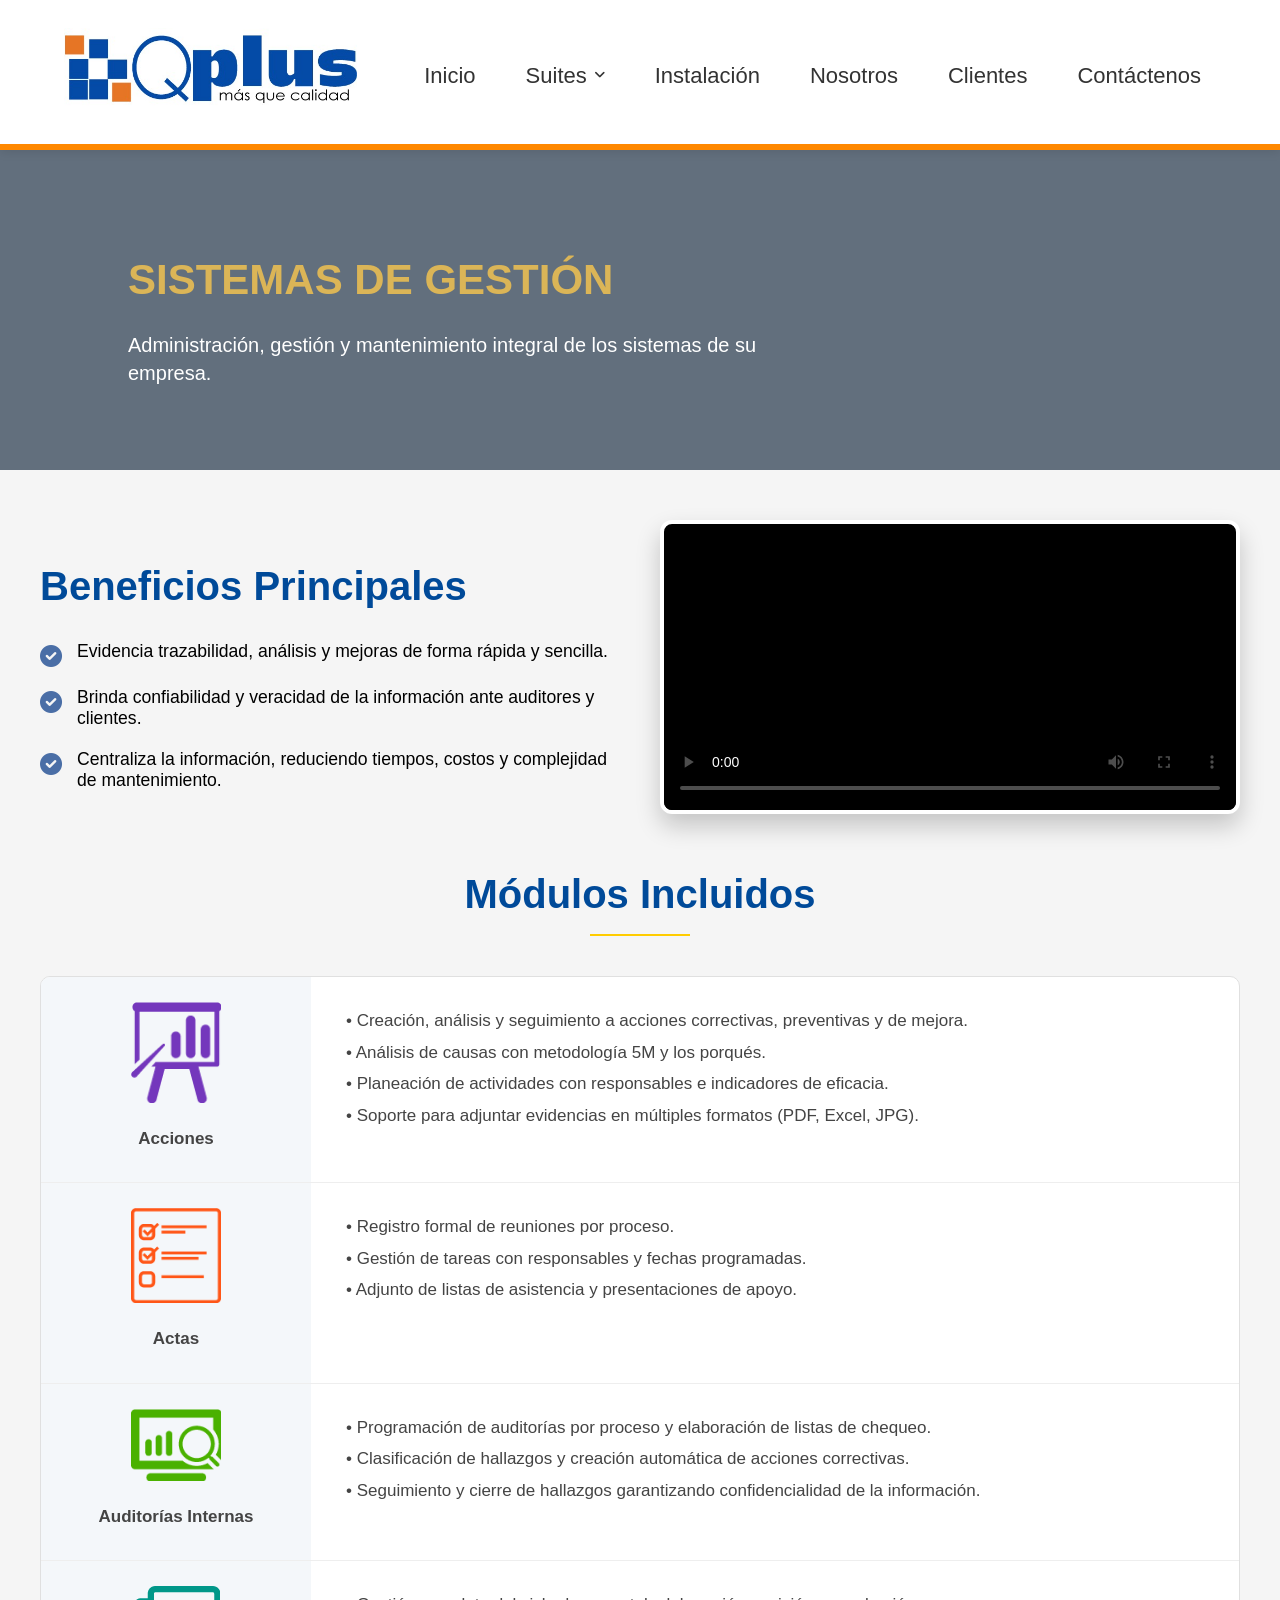
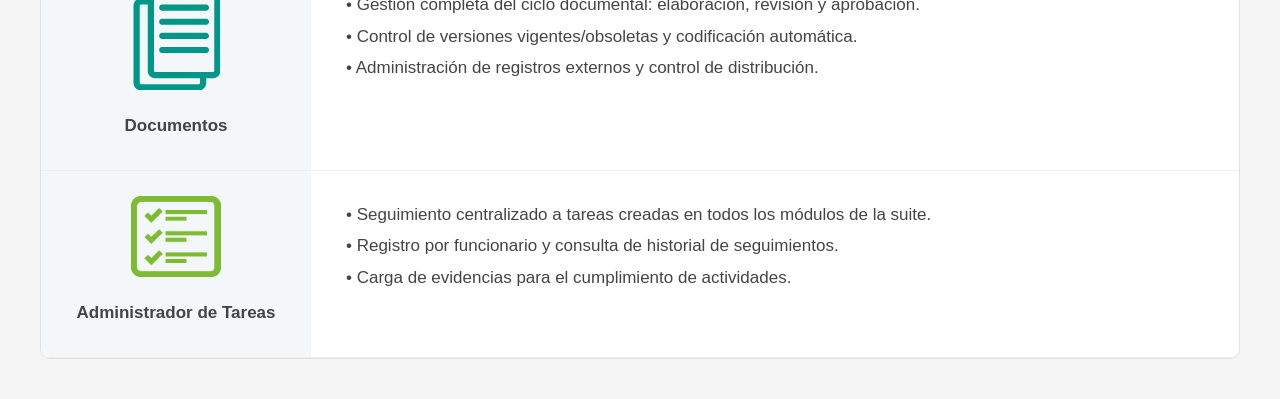
==== M_SistemasGestion.html @ 21ace706 "Cambios index se agregan nuevas partes en el index, con su respectiva funcionalidad" ====
<!doctype html>
<html lang="es">
  <head>
    <meta charset="UTF-8" />
    <meta name="viewport" content="width=device-width, initial-scale=1.0" />
    <title>Qplus - Sistemas de Gestión</title>
    <link rel="stylesheet" href="styles.css" />
    <link
      rel="stylesheet"
      href="https://cdnjs.cloudflare.com/ajax/libs/font-awesome/6.0.0-beta3/css/all.min.css"
    />
  </head>
  <body>
    <header class="navbar">
      <div class="logo">
        <a href="index.html">
          <img src="media/logo_Qplus2.jpg" alt="Logo QPlus" />
        </a>
      </div>

      <div class="menu-toggle" id="mobile-menu">
        <span class="bar"></span>
        <span class="bar"></span>
        <span class="bar"></span>
      </div>

      <nav class="navigation">
        <ul class="nav-list">
          <li><a href="index.html">Inicio</a></li>
          <li class="dropdown">
            <a href="#modulos" class="dropbtn">Suites</a>
            <ul class="dropdown-content">
              <li>
                <a href="M_SistemasGestion.html">Sistemas de Gestión</a>
              </li>
              <li>
                <a href="M_ValoracionDesempeño.html"
                  >Valoración del Desempeño</a
                >
              </li>
              <li>
                <a href="M_TalentoHumano.html">Talento Humano</a>
              </li>
            </ul>
          </li>
          <li><a href="#instalacion">Instalación</a></li>
          <li><a href="#nosotros">Nosotros</a></li>
          <li><a href="#nuestros-clientes">Clientes</a></li>
          <li><a href="#contacto">Contáctenos</a></li>
        </ul>
      </nav>

      <div class="franja-fina">
        <div class="f-color c1"></div>
        <!-- <div class="f-color c2"></div>
        <div class="f-color c3"></div>
        <div class="f-color c4"></div> -->
      </div>
    </header>

    <section class="hero-bg-modulo">
      <div class="hero-overlay">
        <div class="hero-text">
          <h1>Sistemas de Gestión</h1>
          <p>
            Administración, gestión y mantenimiento integral de los sistemas de
            su empresa.
          </p>
        </div>
      </div>
    </section>

    <main class="wrapper-principal">
      <div class="grid-layout-caracteristicas">
        <div class="text-content-caracteristicas">
          <h2>Beneficios Principales</h2>
          <div class="feature-item">
            <i class="fas fa-check-circle"></i>
            <p>
              Evidencia trazabilidad, análisis y mejoras de forma rápida y
              sencilla.
            </p>
          </div>
          <div class="feature-item">
            <i class="fas fa-check-circle"></i>
            <p>
              Brinda confiabilidad y veracidad de la información ante auditores
              y clientes.
            </p>
          </div>
          <div class="feature-item">
            <i class="fas fa-check-circle"></i>
            <p>
              Centraliza la información, reduciendo tiempos, costos y
              complejidad de mantenimiento.
            </p>
          </div>
        </div>
        <div class="video-container-suite">
          <video controls poster="media/poster_video_sg.jpg">
            <source
              src="media/Qplus - Sistemas de Gestión.mp4"
              type="video/mp4"
            />
            Tu navegador no soporta el formato de video.
          </video>
        </div>
      </div>

      <div class="seccion-contenido">
        <h2>Módulos Incluidos</h2>
        <div class="separator-line"></div>

        <div class="tabla-contenedor">
          <table>
            <tr class="row-with-border">
              <td class="image-label-container">
                <img src="media/sistemas_gestion/acciones.png" alt="Acciones" />
                <p class="image-label">Acciones</p>
              </td>
              <td>
                <p>
                  • Creación, análisis y seguimiento a acciones correctivas,
                  preventivas y de mejora.
                </p>
                <p>• Análisis de causas con metodología 5M y los porqués.</p>
                <p>
                  • Planeación de actividades con responsables e indicadores de
                  eficacia.
                </p>
                <p>
                  • Soporte para adjuntar evidencias en múltiples formatos (PDF,
                  Excel, JPG).
                </p>
              </td>
            </tr>
            <tr class="row-with-border">
              <td class="image-label-container">
                <img src="media/sistemas_gestion/actas.png" alt="Actas" />
                <p class="image-label">Actas</p>
              </td>
              <td>
                <p>• Registro formal de reuniones por proceso.</p>
                <p>
                  • Gestión de tareas con responsables y fechas programadas.
                </p>
                <p>
                  • Adjunto de listas de asistencia y presentaciones de apoyo.
                </p>
              </td>
            </tr>
            <tr class="row-with-border">
              <td class="image-label-container">
                <img
                  src="media/sistemas_gestion/auditorias_internas.png"
                  alt="Auditorías"
                />
                <p class="image-label">Auditorías Internas</p>
              </td>
              <td>
                <p>
                  • Programación de auditorías por proceso y elaboración de
                  listas de chequeo.
                </p>
                <p>
                  • Clasificación de hallazgos y creación automática de acciones
                  correctivas.
                </p>
                <p>
                  • Seguimiento y cierre de hallazgos garantizando
                  confidencialidad de la información.
                </p>
              </td>
            </tr>
            <tr class="row-with-border">
              <td class="image-label-container">
                <img
                  src="media/sistemas_gestion/documentos.png"
                  alt="Documentos"
                />
                <p class="image-label">Documentos</p>
              </td>
              <td>
                <p>
                  • Gestión completa del ciclo documental: elaboración, revisión
                  y aprobación.
                </p>
                <p>
                  • Control de versiones vigentes/obsoletas y codificación
                  automática.
                </p>
                <p>
                  • Administración de registros externos y control de
                  distribución.
                </p>
              </td>
            </tr>
            <tr class="row-with-border">
              <td class="image-label-container">
                <img src="media/sistemas_gestion/tareas.png" alt="Tareas" />
                <p class="image-label">Administrador de Tareas</p>
              </td>
              <td>
                <p>
                  • Seguimiento centralizado a tareas creadas en todos los
                  módulos de la suite.
                </p>
                <p>
                  • Registro por funcionario y consulta de historial de
                  seguimientos.
                </p>
                <p>
                  • Carga de evidencias para el cumplimiento de actividades.
                </p>
              </td>
            </tr>
          </table>
        </div>
      </div>
    </main>

    <footer class="footer"></footer>

    <script src="scripts.js"></script>
  </body>
</html>
---- styles.css ----
/* ==========================================================================
   ESTILOS GLOBALES QPLUS
   ========================================================================== */
body {
    font-family: 'Century Gothic', sans-serif;
    font-size: 22px;
    margin: 0;
    line-height: 1.5;
    padding-top: 150px; /* Debe ser igual a la altura del navbar */
    background-color: whitesmoke;
}

html {
    scroll-behavior: smooth;
    /* Ajusta este valor según la altura de tu navbar (150px aprox) */
    scroll-padding-top: 160px; 
}

.navbar {
    display: flex;
    justify-content: space-between;
    align-items: center;
    position: fixed; /* Cambiado de relative a fixed */
    top: 0;
    left: 0;
    width: 100%;
    height: 150px;
    background-color: #ffffff;
    padding: 0 5%;
    z-index: 10000; /* Asegura que esté por encima de todo */
    box-shadow: 0 2px 10px rgba(0,0,0,0.1); /* Sombra para que se note al bajar */
    box-sizing: border-box;
}

/* --- Logo --- */
.logo img {
  height: 80px; /* Controla el tamaño del logo */
  width: auto;
  display: block;
  margin-bottom: 15px; /* Espacio entre el logo y la franja de abajo */
}

/* --- Navegación --- */
.nav-list {
  display: flex;
  list-style: none;
  margin: 0;
  padding: 0;
  gap: 20px; /* Espacio entre botones */
}

.nav-list a {
  text-decoration: none;
  color: #333;
  font-weight: 500;
  padding: 10px 15px;
  transition: 0.3s;
  display: flex;
  align-items: center;
}

.nav-list a:hover {
  color: #007bff;
}

/* --- Dropdown (Productos) --- */
.dropdown {
  position: relative;
}

/* Insertar flecha de FontAwesome automáticamente */
.dropbtn::after {
  content: "\f107"; /* Código de flecha hacia abajo en FontAwesome */
  font-family: "Font Awesome 6 Free";
  font-weight: 900;
  margin-left: 8px;
  font-size: 0.8rem;
  transition: transform 0.3s;
}

.dropdown:hover .dropbtn::after {
  transform: rotate(180deg);
}

.dropdown-content {
  display: none;
  position: absolute;
  top: 100%;
  left: 0;
  background-color: #fff;
  min-width: 200px;
  box-shadow: 0 8px 16px rgba(0,0,0,0.1);
  z-index: 10000;
  border-radius: 4px;
}

.dropdown-content li {
  border-bottom: 1px solid #f0f0f0;
}

.dropdown-content li:last-child {
  border-bottom: none;
}

.dropdown:hover .dropdown-content {
  display: block;
}

/* --- Menú Móvil (Hamburguesa) --- */
.menu-toggle {
  display: none; /* Se oculta en PC */
  flex-direction: column;
  cursor: pointer;
}

.bar {
  width: 25px;
  height: 3px;
  background-color: #4A6EA6;
  margin: 4px 0;
  transition: 0.4s;
}

/* Responsivo para celulares */
@media (max-width: 768px) {
  .menu-toggle {
    display: flex;
  }

  .nav-list {
    display: none; /* Se oculta para el JS */
    position: absolute;
    top: 80px;
    left: 0;
    width: 100%;
    background-color: #fff;
    flex-direction: column;
    text-align: center;
    box-shadow: 0 5px 10px rgba(0,0,0,0.1);
  }

  .nav-list.active {
    display: flex;
  }
}
/* Estilos de la Franja Fina */
.franja-fina {
    display: flex !important; /* Fuerza el mostrado */
    position: absolute;
    bottom: 0;
    left: 0;
    width: 100%;
    height: 6px; /* La subí un poco a 6px para que sea más fácil de detectar ahora */
    z-index: 999; /* Esto la pone por encima de TODO */
    overflow: hidden;
}

.f-color {
    flex: 1;
    height: 100%;
}

/* Colores de la franja */
.c1 { background-color: #ff8800; } /* Naranja */

/* ============================================================
------------------ SECCION CARRUSEL ---------------------------
=============================================================== */
/* --- Contenedor Principal --- */
.main-fluid {
    width: 100%;
    padding: 20px 0; /* Espacio arriba y abajo para que no pegue con el navbar */
}

.carousel-container {
    position: relative;
    width: 100%; /* NO ocupa de lado a lado */
    max-width: 1400px; /* Límite para pantallas muy grandes */
    height: 400px; /* Altura más baja para que se vea más "estirado" */
    margin: 0 auto; /* Centrado perfecto */
    overflow: hidden;
    display: flex;
    align-items: center;
    justify-content: center;
    border-radius: 15px; /* Opcional: bordes redondeados para más elegancia */
}

.slide {
    display: none;
    width: 100%;
    height: 100%;
}

.slide img {
    width: 100%;
    height: 100%;
    /* Mantenemos contain para que NO se distorsione ni se corte */
    object-fit: contain; 
    object-position: center;
    display: block;
}

/* --- Navegación (Flechas fuera de la imagen o en los bordes) --- */
.prev, .next {
    cursor: pointer;
    position: absolute;
    top: 50%;
    transform: translateY(-50%);
    padding: 10px;
    color: rgba(0, 74, 153, 0.5);
    font-size: 35px;
    text-decoration: none;
    transition: 0.3s;
    z-index: 10;
}

.next { right: 10px; }
.prev { left: 10px; }

.prev:hover, .next:hover {
    color: #ffcc00; /* Toque amarillo Qplus al pasar el mouse */
}

/* --- Puntos de control (Dots) --- */
.dots-container {
    position: absolute;
    bottom: 15px;
    width: 100%;
    text-align: center;
    z-index: 15;
}

.dot {
    cursor: pointer;
    height: 8px;
    width: 8px;
    margin: 0 5px;
    background-color: rgba(0, 0, 0, 0.2);
    border-radius: 50%;
    display: inline-block;
}

.dot.active {
    background-color: #004a99;
    transform: scale(1.3);
}

/* --- ADAPTACIÓN PARA MÓVIL --- */
@media (max-width: 768px) {
    .carousel-container {
        width: 95%; /* En móvil aprovechamos más el ancho */
        height: 200px; /* Proporción para celulares */
    }
}

/* ============================================================
---------------- SECCION INICIO -------------------------------
=============================================================== */
.wrapper-inicio {
    max-width: 95vw;
    margin-left: auto;
    margin-right: auto;
    padding: 0 10px;
}

/* Ajustar la sección 'inicio' para que no se superponga al carrusel */
.container#inicio {
    padding-top: 20px; /* Añadir espacio superior en la sección de inicio */
}

/* Estilos para el inicio (video y texto a la derecha) */
#inicio {
    display: flex;
    align-items: center;
    justify-content: space-between;
    padding: 20px;
}

#inicio .video-container {
    flex: 1;
    max-width: 50%;
}

#inicio .text-container {
    flex: 1;
    max-width: 50%;
    padding-left: 20px;
}

/* Viñetas de la lista de inicio */

.lista-limpia {
  list-style: none; /* Quitamos el punto original */
  padding-left: 0;
}

.lista-limpia li {
  position: relative;
  padding-left: 30px; /* Espacio para el icono */
  margin-bottom: 15px;
  line-height: 1.5;
  color: #444;
}

/* Creamos el check personalizado lista de inicio */
.lista-limpia li::before {
  content: '✓'; /* Puedes usar un check o una flecha '→' */
  position: absolute;
  left: 0;
  top: 0;
  color: #e67626; /* Color de los check */
  font-weight: bold;
  font-size: 1.2em;
}

/* ============================================================
------------------ SECCION SUITES -----------------------------
=============================================================== */
/* --- CONTENEDOR DE CONTENIDO SUITES --- */
.wrapper-principal {
    max-width: 1200px;
    margin: 40px auto;
    padding: 0 20px;
}

h2 {
    text-align: center;
    font-size: 40px;
    color: #004a99;
    margin-bottom: 10px;
}

.separator-line {
    border: 0;
    height: 2px;
    background: #ffcc00;
    width: 100px;
    margin: 0 auto 40px auto;
}

/* --- TARJETAS DE SUITES (CARDS) --- */
.card-container {
    display: grid;
    grid-template-columns: repeat(auto-fit, minmax(300px, 1fr));
    gap: 30px;
}

.card {
    background: #4A6EA6;
    padding: 40px;
    border-radius: 15px;
    text-align: center;
    border: 3px solid #ff8800;
    transition: all 0.3s ease;
    cursor: pointer;
}

.card:hover {
    transform: translateY(-10px);
    border-color: #ffcc00;
    box-shadow: 0 10px 20px rgba(0,0,0,0.1);
}

.card img {
    font-size: 50px;
    color: white;
    margin-bottom: 20px;
    filter: brightness(0) invert(1);
}

.card h3 {
    margin-bottom: 15px;
    color: white;
}

.card p {
    color: white;
    font-size: 1.3rem;
}

/* --- ADAPTACIÓN PARA MÓVIL (TABLETS Y CELULARES) --- */

@media (max-width: 992px) {
    .card-container {
        /* En tablets pasamos a 2 columnas si hay espacio, o se ajusta solo */
        grid-template-columns: repeat(2, 1fr);
        gap: 20px;
    }
    
    h2 {
        font-size: 32px;
    }
}

@media (max-width: 768px) {
    .wrapper-principal {
        margin: 20px auto;
        padding: 0 15px;
    }

    h2 {
        font-size: 28px;
    }

    .card-container {
        /* En celulares una sola tarjeta por fila */
        grid-template-columns: 1fr;
    }

    .card {
        padding: 25px; /* Reducimos el padding para ganar espacio */
    }

    .card p {
        font-size: 1.1rem; /* Texto un poco más pequeño para legibilidad */
    }

    .card img {
        height: 60px; /* Ajustamos el tamaño del icono/imagen */
        margin-bottom: 15px;
    }
}

@media (max-width: 480px) {
    .card h3 {
        font-size: 1.5rem;
    }
    
    .card p {
        font-size: 1rem;
    }
}
/* ============================================================
------------------ SECCION POR QUÉ QPLUS? ---------------------
=============================================================== */
/* --- Sección Características --- */
.bg-light {
    padding: 60px 0;
}

.grid-layout-caracteristicas {
    display: grid;
    grid-template-columns: 1fr 1fr; /* Divide la pantalla en dos */
    gap: 50px;
    align-items: center; /* Centra verticalmente el texto con la imagen */
    margin-top: 30px;
}

/* Estilo de cada ítem de característica */
.feature-item {
    display: flex;
    align-items: flex-start;
    margin-bottom: 25px;
}

.feature-item i {
    color: #4A6EA6; /* Azul Corporativo */
    font-size: 24px;
    margin-right: 15px;
    margin-top: 5px;
}

.feature-item p {
    font-size: 1.1rem;
    color: black;
    line-height: 1.2;
    margin: 0;
}

/* Contenedor de Imagen */
.img-content-caracteristicas {
    text-align: center;
}

.img-fluida {
    max-width: 100%;
    height: auto;
    border-radius: 15px;
    /* Sombra suave para que resalte del fondo blanco */
    box-shadow: 0 10px 30px rgba(0, 0, 0, 0.08);
}

/* Responsivo para móviles */
@media (max-width: 992px) {
    .grid-layout-caracteristicas {
        grid-template-columns: 1fr; /* Una sola columna en celulares */
        text-align: center;
    }
    
    .feature-item {
        justify-content: center;
    }
    
    .img-content-caracteristicas {
        order: -1; /* La imagen aparece arriba en móviles */
        margin-bottom: 30px;
    }
}

/* ============================================================
------------------ SECCION INSTALL ---------------------
=============================================================== */
/* --- Contenedor de Instalación --- */
.grid-layout-instalacion {
    display: grid;
    grid-template-columns: 1fr 1fr;
    gap: 40px;
    margin-top: 30px;
}

.card-instalacion {
    position: relative;
    height: 350px; /* Altura fija para el efecto */
    background: #ffffff;
    border: 3px solid #ff8800;
    border-radius: 20px;
    overflow: hidden; /* Corta el texto que está "afuera" */
    cursor: pointer;
    transition: all 0.4s ease;
}

/* --- Capa Superior (Logo y Título) --- */
.card-front-ins {
    display: flex;
    flex-direction: column;
    align-items: center;
    justify-content: center;
    height: 100%;
    transition: all 0.4s ease;
    padding: 20px;
}

.card-front-ins img {
    height: 150px;
    margin-bottom: 15px;
    transition: transform 0.4s ease;
    
}

.card-front-ins h3 {
    color: #004a99;
    font-size: 1.8rem;
    font-weight: 800;
}

/* --- Capa Inferior (Texto Oculto) --- */
.card-back-ins {
    position: absolute;
    bottom: 0;
    left: 0;
    width: 100%;
    background-color: #004a99;
    color: white;
    
    /* AJUSTE: Aumentamos el padding lateral a 40px o 50px */
    padding: 30px 45px; 
    
    transform: translateY(100%);
    transition: transform 0.5s ease;
    height: 100%;
    display: flex;
    flex-direction: column;
    justify-content: center;
    box-sizing: border-box; /* Asegura que el padding no agrande la tarjeta */
}

.card-back-ins p {
    color: white;
    font-size: 1.1rem;
    line-height: 1.6; /* Un poco más de espacio entre líneas ayuda a la lectura */
    margin-bottom: 15px;
    text-align: left; /* Alineado a la izquierda se lee más natural que justificado en espacios pequeños */
}

/* --- EFECTO HOVER (Expansión) --- */
.card-instalacion:hover .card-back-ins {
    transform: translateY(0); /* Sube el texto */
}

.card-instalacion:hover .card-front-ins {
    opacity: 0;
    transform: scale(0.8); /* El logo se desvanece sutilmente */
}

.card-instalacion:hover {
    border-color: #ffcc00; /* Cambio de borde a amarillo */
    box-shadow: 0 15px 30px rgba(0, 74, 153, 0.2);
}

/* Estilo para la info destacada dentro de la card azul */
.card-back-ins .info-destacada {
    background: rgba(255, 255, 255, 0.1);
    border-left: 3px solid #ffcc00;
    padding: 10px;
    margin: 10px 0;
}

/* Responsivo */
@media (max-width: 850px) {
    .grid-layout-instalacion {
        grid-template-columns: 1fr; /* Una columna en móviles */
    }
}

/* ============================================================
---------------------- SECCION NOSOTROS -----------------------
=============================================================== */
/* --- Sección Nosotros --- */
.bg-white {
    padding: 60px 0;
}

.grid-layout-nosotros {
    display: grid;
    grid-template-columns: 1fr 1fr; /* Dos columnas iguales */
    gap: 50px;
    align-items: center; /* Centra verticalmente el contenido */
    margin-top: 20px;
}

/* Imagen de la izquierda */
.img-content-nosotros {
    text-align: center;
}

.img-content-nosotros img {
    max-width: 100%;
    height: auto;
    border-radius: 20px;
    /* Mismo estilo de sombra que Características */
    box-shadow: 0 12px 30px rgba(0, 0, 0, 0.1);
}

/* Contenido de texto y logo D&M */
.logo-nosotros {
    margin-bottom: 25px;
    text-align: center;
}

.logo-dym {
    height: 80px; /* Tamaño controlado para el logo de la empresa */
    width: auto;
    display: inline-block;
}

.cuerpo-texto-nosotros p {
    font-size: 1.1rem;
    line-height: 1.6;
    color: #444;
    margin-bottom: 20px;
    text-align: justify;
}

/* --- ADAPTACIÓN PARA MÓVIL --- */
@media (max-width: 992px) {
    .grid-layout-nosotros {
        grid-template-columns: 1fr; /* Una columna en tablets y móviles */
        text-align: center;
    }

    .logo-nosotros {
        text-align: center;
    }

    .img-content-nosotros {
        order: -1; /* Imagen arriba en móviles */
        margin-bottom: 30px;
    }

    .cuerpo-texto-nosotros p {
        text-align: left; /* Mejor lectura en celular */
        font-size: 1rem;
    }
}

/* ============================================================
-------------- SECCION CLIENTES Y CASOS DE EXITO --------------
=============================================================== */
/* --- Carrusel Clientes --- */
.carousel-marquee {
    overflow: hidden;
    padding: 50px 0;
    white-space: nowrap;
    width: 100%;
    position: relative;
    border-top: 1px solid #f0f0f0;
    border-bottom: 1px solid #f0f0f0;
}

.marquee-content {
    display: inline-block;
    white-space: nowrap;
    animation: marquee 25s linear infinite; /* 25s es una velocidad cómoda */
}

.logo-item {
    display: inline-block;
    /* CLAVE: Dimensiones fijas para el contenedor del logo */
    width: 180px; 
    height: 100px;
    margin: 0 40px;
    vertical-align: middle;
}

.logo-item img {
    width: 100%;
    height: 100%;
    /* CLAVE: 'contain' evita que se estiren y los centra en el marco */
    object-fit: contain; 
    transition: all 0.4s ease;
}

.logo-item:hover img {
    filter: grayscale(0%);
    opacity: 1;
    transform: scale(1.1); /* Efecto de acercamiento suave */
}

/* Animación fluida */
@keyframes marquee {
    from { transform: translateX(0); }
    to { transform: translateX(-50%); } /* Se desplaza la mitad exacta */
}

/* --- Casos de Éxito --- */
.espacio-arriba { margin-top: 80px; }

.grid-casos-exito {
    display: grid;
    grid-template-columns: repeat(3, 1fr);
    gap: 30px;
    margin-top: 40px;
}

.card-exito {
    background: #fff;
    border-radius: 20px;
    overflow: hidden;
    box-shadow: 0 10px 30px rgba(0,74,153,0.1);
    border: 1px solid #eee;
    display: flex;
    flex-direction: column;
}

.header-blanco {
    padding: 30px;
    text-align: center;
    background: #fff;
}

.header-blanco img {
    height: 60px;
    margin-bottom: 20px;
}

.header-blanco h3 {
    font-size: 1.2rem;
    color: #004a99;
    margin: 0;
}

.cargo {
    color: #ff8800; /* Naranja para resaltar el cargo */
    font-size: 0.9rem;
    font-weight: bold;
    margin: 5px 0;
}

.ubicacion {
    font-size: 0.85rem;
    color: #777;
}

.cuerpo-azul {
    background: #004a99; /* Azul corporativo */
    color: #fff;
    padding: 30px;
    flex-grow: 1;
    position: relative;
}

.cuerpo-azul::before {
    content: '"';
    position: absolute;
    top: 10px;
    left: 20px;
    font-size: 4rem;
    color: rgba(255,255,255,0.1);
    font-family: serif;
}

.cuerpo-azul p {
    font-size: 1rem;
    line-height: 1.6;
    margin: 0;
    font-style: italic;
}

/* Adaptación Móvil */
@media (max-width: 992px) {
    .grid-casos-exito { grid-template-columns: 1fr; }
}

/* ============================================================
-------------- SECCION CLIENTES Y CASOS DE EXITO --------------
=============================================================== */
/* --- Sección Contacto Estilo Qplus --- */
.bg-light {
    padding: 80px 0;
}

.subtitle {
    margin-bottom: 40px;
    color: #666;
}

.grid-layout-contacto {
    display: grid;
    grid-template-columns: 1.1fr 0.9fr; /* Formulario ligeramente más ancho */
    gap: 60px;
    align-items: start;
}

/* Formulario */
.form-container {
    padding: 40px;
    border-radius: 15px;
    box-shadow: 0 10px 30px rgba(0, 74, 153, 0.05);
}

.form-container h3, .info-contacto h3 {
    color: #4A6EA6;
    margin-bottom: 25px;
    font-size: 24px;
}

.input-group {
    margin-bottom: 20px;
}

.input-group label {
    display: block;
    margin-bottom: 8px;
    color: #4A6EA6;
    font-weight: bold;
    font-size: 16px;
}

.input-group input, 
.input-group textarea {
    width: 100%;
    padding: 12px 15px;
    border: 2px solid #eee;
    border-radius: 8px;
    font-family: 'Century Gothic', sans-serif;
    font-size: 16px;
    transition: 0.3s ease;
}

.input-group input:focus, 
.input-group textarea:focus {
    border-color: #004a99;
    outline: none;
}

.btn-enviar {
    background-color: rgb(78, 233, 78); /* Verde claro */
    color: #4A6EA6;
    border: none;
    padding: 15px 35px;
    border-radius: 8px;
    font-weight: bold;
    font-size: 18px;
    cursor: pointer;
    width: 100%;
    transition: 0.3s;
}

.btn-enviar:hover {
    background-color: #004a99;
    color: #fff;
}

/* Información Lateral */
.descripcion-contacto {
    line-height: 1.6;
    margin-bottom: 30px;
}

.datos-lista {
    margin-bottom: 40px;
}

.dato-item {
    display: flex;
    align-items: center;
    margin-bottom: 15px;
}

.dato-item i {
    font-size: 20px;
    margin-right: 15px;
    color: #ff8800; /* Naranja para los iconos */
    width: 25px;
    text-align: center;
}

.dato-item a, .dato-item span {
    text-decoration: none;
    color: #333;
    font-weight: bold;
}

.image-container-contacto img {
    width: 80%;
    border-radius: 15px;
    display: block;
    margin: 0 auto;
    filter: drop-shadow(0 10px 15px rgba(0,0,0,0.1));
}

/* --- ADAPTACIÓN MÓVIL --- */
@media (max-width: 992px) {
    .grid-layout-contacto {
        grid-template-columns: 1fr;
        gap: 40px;
    }
    
    .info-contacto {
        order: -1; /* Info arriba en móviles */
        text-align: center;
    }

    .dato-item {
        justify-content: center;
    }
}

/* ============================================================
------------------ SECCION FOOTER COMPLETO --------------------
=============================================================== */
/* --- FOOTER --- */
.pie-pagina {
    width: 100%;
    background-color: #346ba6;
}

.grupo-1 {
    width: 100%;
    max-width: 2000px;
    margin: auto;
    display: grid;
    grid-template-columns: repeat(3, 1fr);
    grid-gap: 100px;
    padding: 45px, 0px;
    text-align: center;
}

.box figure {
    width: 100%;
    height: 100%;
    display: flex;
    justify-content: center;
    align-items: center;
}

figure img {
    width: 250px;
}

.box h3 {
    text-align: center;
    color: white;
    margin-bottom: 25px;
    font-size: 20px;
}

.box p {
    color: white;
    margin-bottom: 10px;
    font-size: 18px;
}
.box p a {
    color: white;
}
.box p a:hover {
    color: #e67626;
}

.red-social a {
    display: inline-block;
    text-decoration: none;
    width: 45px;
    height: 45px;
    line-height: 45px;
    color: white;
    margin-right: 10px;
    background-color: #003366;
    text-align: center;
    justify-content: center;
    transition: all 300ms ease;
    border-radius: 10px;
}

.red-social a:hover {
    color: #e67626;
}

.grupo-2 {
    background-color: #e67626;
    padding: 15px, 10px;
    text-align: center;
    color: white;
}

.grupo-2  small {
    font-size: 15px;
}

/* --- RESPONSIVO --- */
@media (max-width: 768px) {
    .navbar {
        height: auto;
        flex-direction: column;
        padding: 15px;
    }
    body { padding-top: 220px; }
    .hero-text h1 { font-size: 45px; }
}

/* ==========================================================================
   ESTILOS ESPECÍFICOS - SUITE SISTEMAS DE GESTIÓN (SG)
   ========================================================================== */

/* 1. Banner Superior (Hero) */
.hero-bg-modulo {
    width: 100%;
    height: 320px;
    background-image: url('media/Banners\ Suites\ Qplus\ -\ Info/bannersuite_SG.png');
    background-size: cover;
    background-position: center;
    display: flex;
    align-items: center;
    position: relative;
}

.hero-overlay {
    background: rgba(1, 23, 46, 0.6); /* Azul Qplus con transparencia */
    width: 100%;
    height: 100%;
    display: flex;
    align-items: center;
    padding: 0 10%;
}

.hero-text h1 {
    color: #DBB557; /* Amarillo resaltado */
    font-size: 42px;
    margin-bottom: 10px;
    text-transform: uppercase;
}

.hero-text p {
    color: white;
    font-size: 20px;
    max-width: 700px;
    line-height: 1.4;
}

/* 2. Sección de Introducción (Beneficios + Video) */
.grid-layout-caracteristicas {
    display: grid;
    grid-template-columns: 1fr 1fr;
    gap: 40px;
    align-items: center;
    margin: 50px 0;
}

.text-content-caracteristicas h2 {
    text-align: left;
    margin-bottom: 25px;
}

.feature-item {
    display: flex;
    align-items: flex-start;
    margin-bottom: 20px;
}

.feature-item i {
    color: #4A6EA6;
    font-size: 22px;
    margin-right: 15px;
    margin-top: 4px;
}

/* 3. Contenedor de Video Tutorial */
.video-container-suite {
    border-radius: 12px;
    overflow: hidden;
    box-shadow: 0 12px 25px rgba(0,0,0,0.2);
    border: 4px solid #fff;
    background: #000;
}

.video-container-suite video {
    width: 100%;
    display: block;
}

/* 4. Tabla de Módulos (Diseño Limpio) */
.tabla-contenedor {
    margin-top: 40px;
    border: 1px solid #e0e0e0;
    border-radius: 10px;
    overflow: hidden;
    background: #fff;
}

table {
    width: 100%;
    border-collapse: collapse;
}

.row-with-border {
    border-bottom: 1px solid #eee;
    transition: background 0.2s ease;
}

.row-with-border:hover {
    background-color: #f9fbff; /* Color de realce suave */
}

/* Columna de Logo */
.image-label-container {
    width: 220px;
    padding: 25px;
    text-align: center;
    vertical-align: middle;
    background-color: #f4f7fa; /* Gris azulado muy tenue */
}

.image-label-container img {
    max-width: 90px;
    height: auto;
    margin-bottom: 8px;
}

.image-label {
    font-weight: bold;
    color: #004a99;
    font-size: 16px;
    margin: 0;
}

/* Columna de Texto Descriptivo */
.row-with-border td:last-child {
    padding: 25px 35px;
    vertical-align: top;
}

.row-with-border td p {
    margin: 6px 0;
    font-size: 17px;
    line-height: 1.5;
    color: #444;
}

/* 5. Ajustes para Celulares */
@media (max-width: 850px) {
    .grid-layout-caracteristicas {
        grid-template-columns: 1fr;
    }
    
    .hero-bg-modulo {
        height: 200px;
    }

    .hero-text h1 {
        font-size: 28px;
    }

    .image-label-container {
        width: 120px;
        padding: 15px;
    }

    .image-label-container img {
        max-width: 60px;
    }
}
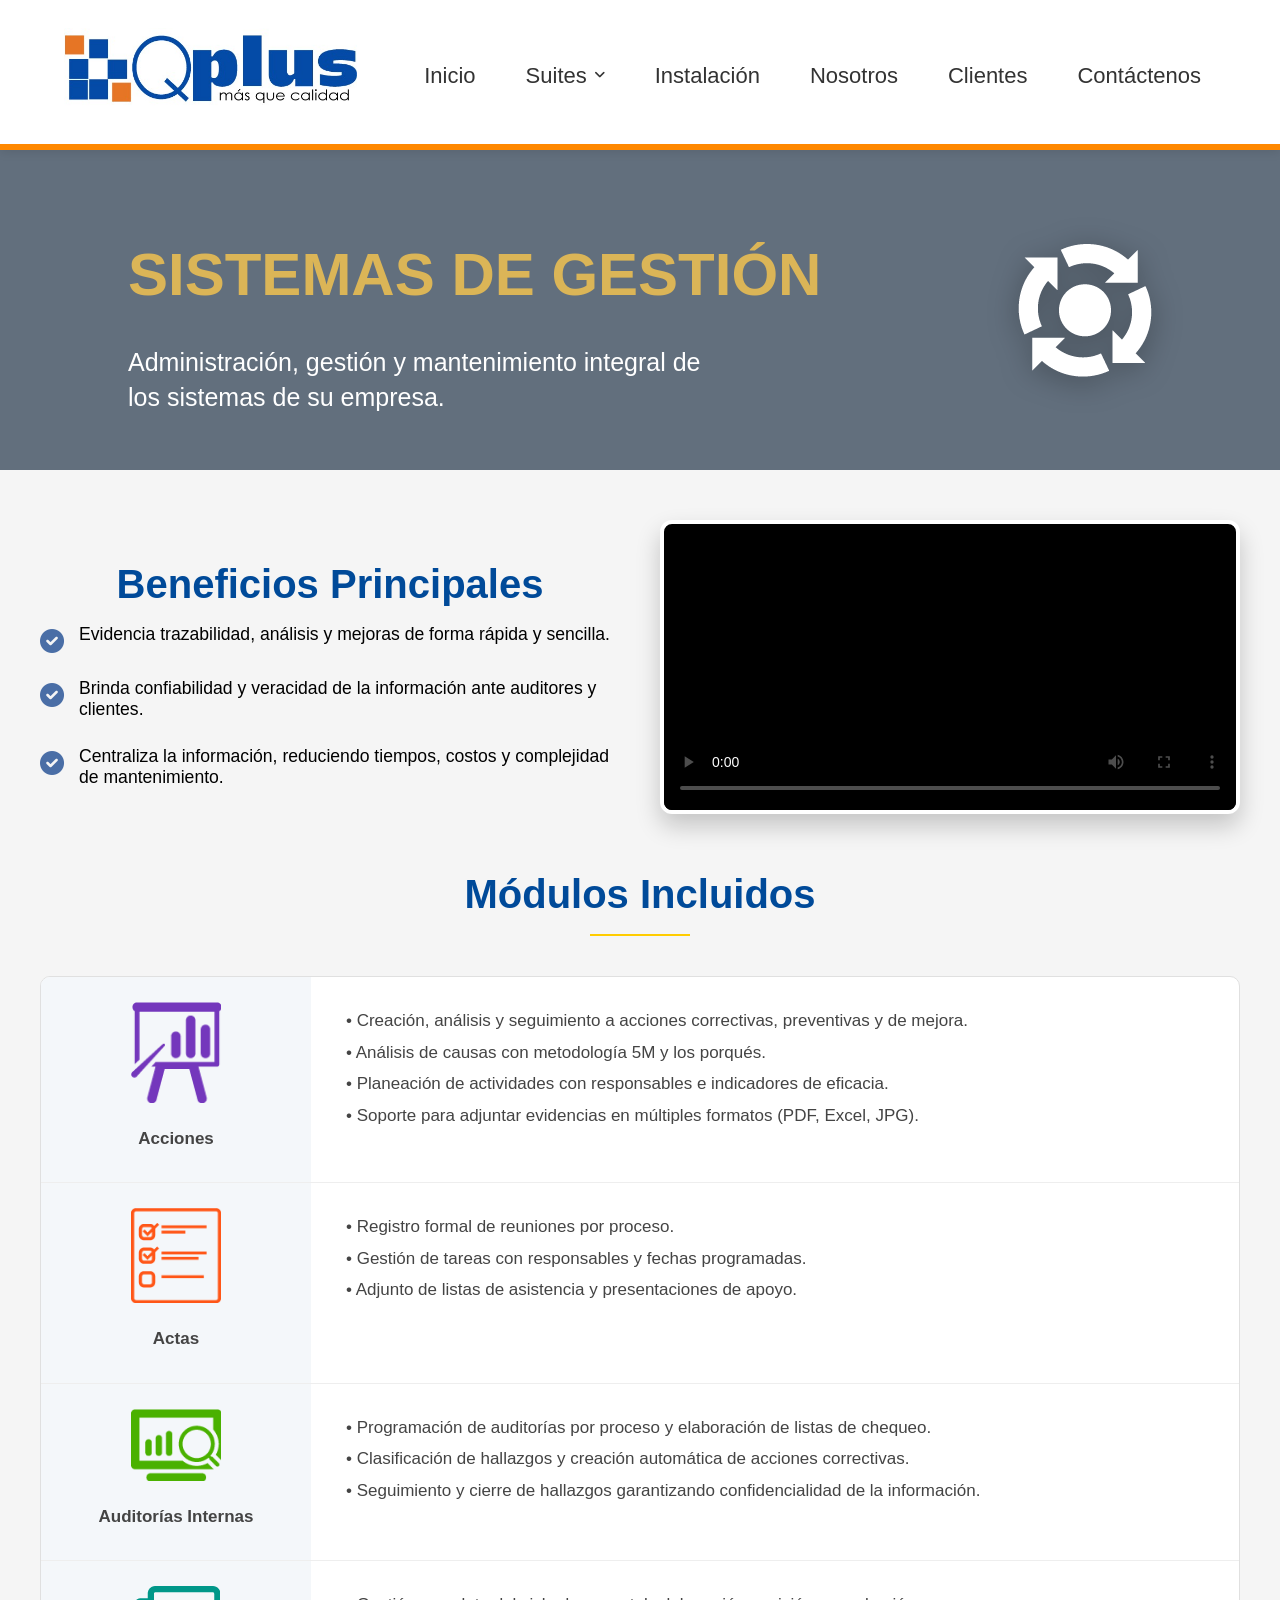
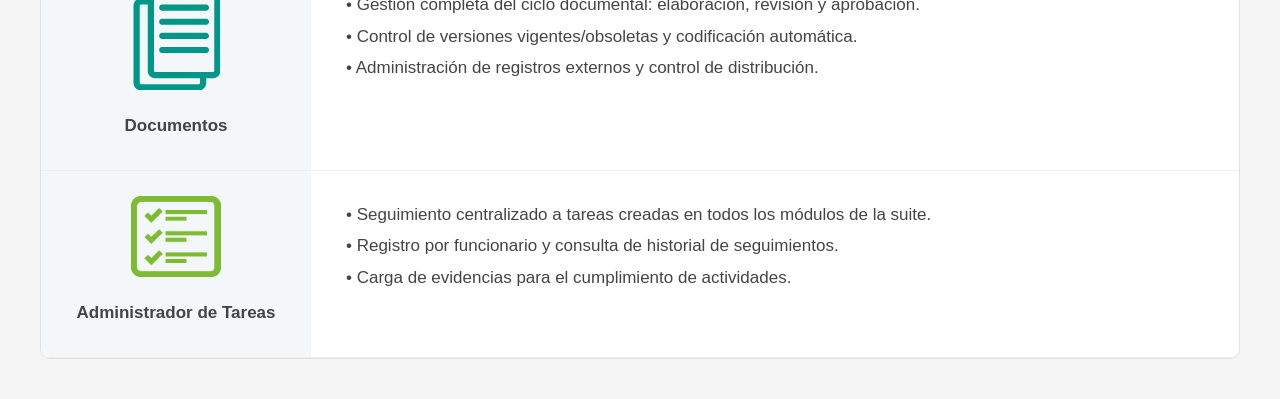
==== commit 0593d8f2: "Ajustes en Suites tambien se agregan los videos" ====
--- a/M_SistemasGestion.html
+++ b/M_SistemasGestion.html
@@ -58,7 +58,7 @@
       </div>
     </header>
 
-    <section class="hero-bg-modulo">
+    <section class="hero-bg-modulo-sg">
       <div class="hero-overlay">
         <div class="hero-text">
           <h1>Sistemas de Gestión</h1>
@@ -66,6 +66,10 @@
             Administración, gestión y mantenimiento integral de los sistemas de
             su empresa.
           </p>
+        </div>
+
+        <div class="hero-logo-derecha">
+          <img src="media/SG_Qplus.png" alt="Logo Suite SG" />
         </div>
       </div>
     </section>
--- a/styles.css
+++ b/styles.css
@@ -511,7 +511,7 @@
 .card-instalacion {
     position: relative;
     height: 350px; /* Altura fija para el efecto */
-    background: #ffffff;
+    background: #4A6EA6;
     border: 3px solid #ff8800;
     border-radius: 20px;
     overflow: hidden; /* Corta el texto que está "afuera" */
@@ -534,11 +534,12 @@
     height: 150px;
     margin-bottom: 15px;
     transition: transform 0.4s ease;
+    filter: brightness(0) invert(1);
     
 }
 
 .card-front-ins h3 {
-    color: #004a99;
+    color: #ffffff;
     font-size: 1.8rem;
     font-weight: 800;
 }
@@ -549,7 +550,7 @@
     bottom: 0;
     left: 0;
     width: 100%;
-    background-color: #004a99;
+    background-color: #ff8800;
     color: white;
     
     /* AJUSTE: Aumentamos el padding lateral a 40px o 50px */
@@ -583,8 +584,8 @@
 }
 
 .card-instalacion:hover {
-    border-color: #ffcc00; /* Cambio de borde a amarillo */
-    box-shadow: 0 15px 30px rgba(0, 74, 153, 0.2);
+    border-color: #ffffff; /* Cambio de borde a amarillo */
+    box-shadow: 0 15px 30px rgba(238, 162, 112, 0.2);
 }
 
 /* Estilo para la info destacada dentro de la card azul */
@@ -864,8 +865,8 @@
 }
 
 .btn-enviar {
-    background-color: rgb(78, 233, 78); /* Verde claro */
-    color: #4A6EA6;
+    background-color: rgb(31, 167, 31); /* Verde claro */
+    color: white;
     border: none;
     padding: 15px 35px;
     border-radius: 8px;
@@ -877,8 +878,8 @@
 }
 
 .btn-enviar:hover {
-    background-color: #004a99;
-    color: #fff;
+    background-color: #4A6EA6;
+    color: white;
 }
 
 /* Información Lateral */
@@ -1029,11 +1030,49 @@
 }
 
 /* ==========================================================================
-   ESTILOS ESPECÍFICOS - SUITE SISTEMAS DE GESTIÓN (SG)
+   ----------- ESTILOS COMPARTIDOS PARA SUITES (SG, TH, VD) -----------------
    ========================================================================== */
 
-/* 1. Banner Superior (Hero) */
-.hero-bg-modulo {
+.hero-overlay {
+    background: rgba(1, 23, 46, 0.6); 
+    width: 100%;
+    height: 100%;
+    display: flex;
+    align-items: center;
+    justify-content: space-between; 
+    padding: 0 10%;
+}
+
+.hero-text h1 {
+    color: #DBB557; 
+    font-size: 60px;
+    margin-bottom: 10px;
+    text-transform: uppercase;
+}
+
+.hero-text p {
+    color: white;
+    font-size: 25px;
+    max-width: 600px;
+    line-height: 1.4;
+}
+
+.hero-logo-derecha {
+    display: flex;
+    align-items: center;
+    justify-content: center;
+}
+
+.hero-logo-derecha img {
+    max-height: 180px;
+    width: auto;
+    filter: brightness(0) invert(1) drop-shadow(0 5px 15px rgba(0,0,0,0.3));
+}
+
+/* ==========================================================================
+   DIFERENCIACIÓN DE BANNERS
+   ========================================================================== */
+.hero-bg-modulo-sg {
     width: 100%;
     height: 320px;
     background-image: url('media/Banners\ Suites\ Qplus\ -\ Info/bannersuite_SG.png');
@@ -1044,30 +1083,32 @@
     position: relative;
 }
 
-.hero-overlay {
-    background: rgba(1, 23, 46, 0.6); /* Azul Qplus con transparencia */
-    width: 100%;
-    height: 100%;
+.hero-bg-modulo-th {
+    width: 100%;
+    height: 320px;
+    background-image: url('media/Banners\ Suites\ Qplus\ -\ Info/bannersuite_TH.png');
+    background-size: cover;
+    background-position: center;
     display: flex;
     align-items: center;
-    padding: 0 10%;
-}
-
-.hero-text h1 {
-    color: #DBB557; /* Amarillo resaltado */
-    font-size: 42px;
-    margin-bottom: 10px;
-    text-transform: uppercase;
-}
-
-.hero-text p {
-    color: white;
-    font-size: 20px;
-    max-width: 700px;
-    line-height: 1.4;
-}
-
-/* 2. Sección de Introducción (Beneficios + Video) */
+    position: relative;
+}
+
+.hero-bg-modulo-vd {
+    width: 100%;
+    height: 320px;
+    background-image: url('media/Banners\ Suites\ Qplus\ -\ Info/bannersuite_VD.png');
+    background-size: cover;
+    background-position: center;
+    display: flex;
+    align-items: center;
+    position: relative;
+}
+
+/* ==========================================================================
+   ESTRUCTURA DE CONTENIDO (TABLES & GRID)
+   ========================================================================== */
+
 .grid-layout-caracteristicas {
     display: grid;
     grid-template-columns: 1fr 1fr;
@@ -1076,25 +1117,6 @@
     margin: 50px 0;
 }
 
-.text-content-caracteristicas h2 {
-    text-align: left;
-    margin-bottom: 25px;
-}
-
-.feature-item {
-    display: flex;
-    align-items: flex-start;
-    margin-bottom: 20px;
-}
-
-.feature-item i {
-    color: #4A6EA6;
-    font-size: 22px;
-    margin-right: 15px;
-    margin-top: 4px;
-}
-
-/* 3. Contenedor de Video Tutorial */
 .video-container-suite {
     border-radius: 12px;
     overflow: hidden;
@@ -1108,7 +1130,6 @@
     display: block;
 }
 
-/* 4. Tabla de Módulos (Diseño Limpio) */
 .tabla-contenedor {
     margin-top: 40px;
     border: 1px solid #e0e0e0;
@@ -1128,16 +1149,15 @@
 }
 
 .row-with-border:hover {
-    background-color: #f9fbff; /* Color de realce suave */
-}
-
-/* Columna de Logo */
+    background-color: #f9fbff;
+}
+
 .image-label-container {
     width: 220px;
     padding: 25px;
     text-align: center;
     vertical-align: middle;
-    background-color: #f4f7fa; /* Gris azulado muy tenue */
+    background-color: #f4f7fa;
 }
 
 .image-label-container img {
@@ -1153,7 +1173,6 @@
     margin: 0;
 }
 
-/* Columna de Texto Descriptivo */
 .row-with-border td:last-child {
     padding: 25px 35px;
     vertical-align: top;
@@ -1166,26 +1185,15 @@
     color: #444;
 }
 
-/* 5. Ajustes para Celulares */
+/* RESPONSIVE */
 @media (max-width: 850px) {
-    .grid-layout-caracteristicas {
-        grid-template-columns: 1fr;
-    }
-    
-    .hero-bg-modulo {
-        height: 200px;
-    }
-
-    .hero-text h1 {
-        font-size: 28px;
-    }
-
-    .image-label-container {
-        width: 120px;
-        padding: 15px;
-    }
-
-    .image-label-container img {
-        max-width: 60px;
-    }
-}+    .hero-overlay {
+        flex-direction: column;
+        justify-content: center;
+        text-align: center;
+    }
+    .hero-logo-derecha { margin-top: 20px; }
+    .hero-logo-derecha img { max-height: 100px; }
+    .grid-layout-caracteristicas { grid-template-columns: 1fr; }
+    .image-label-container { width: 120px; padding: 15px; }
+}
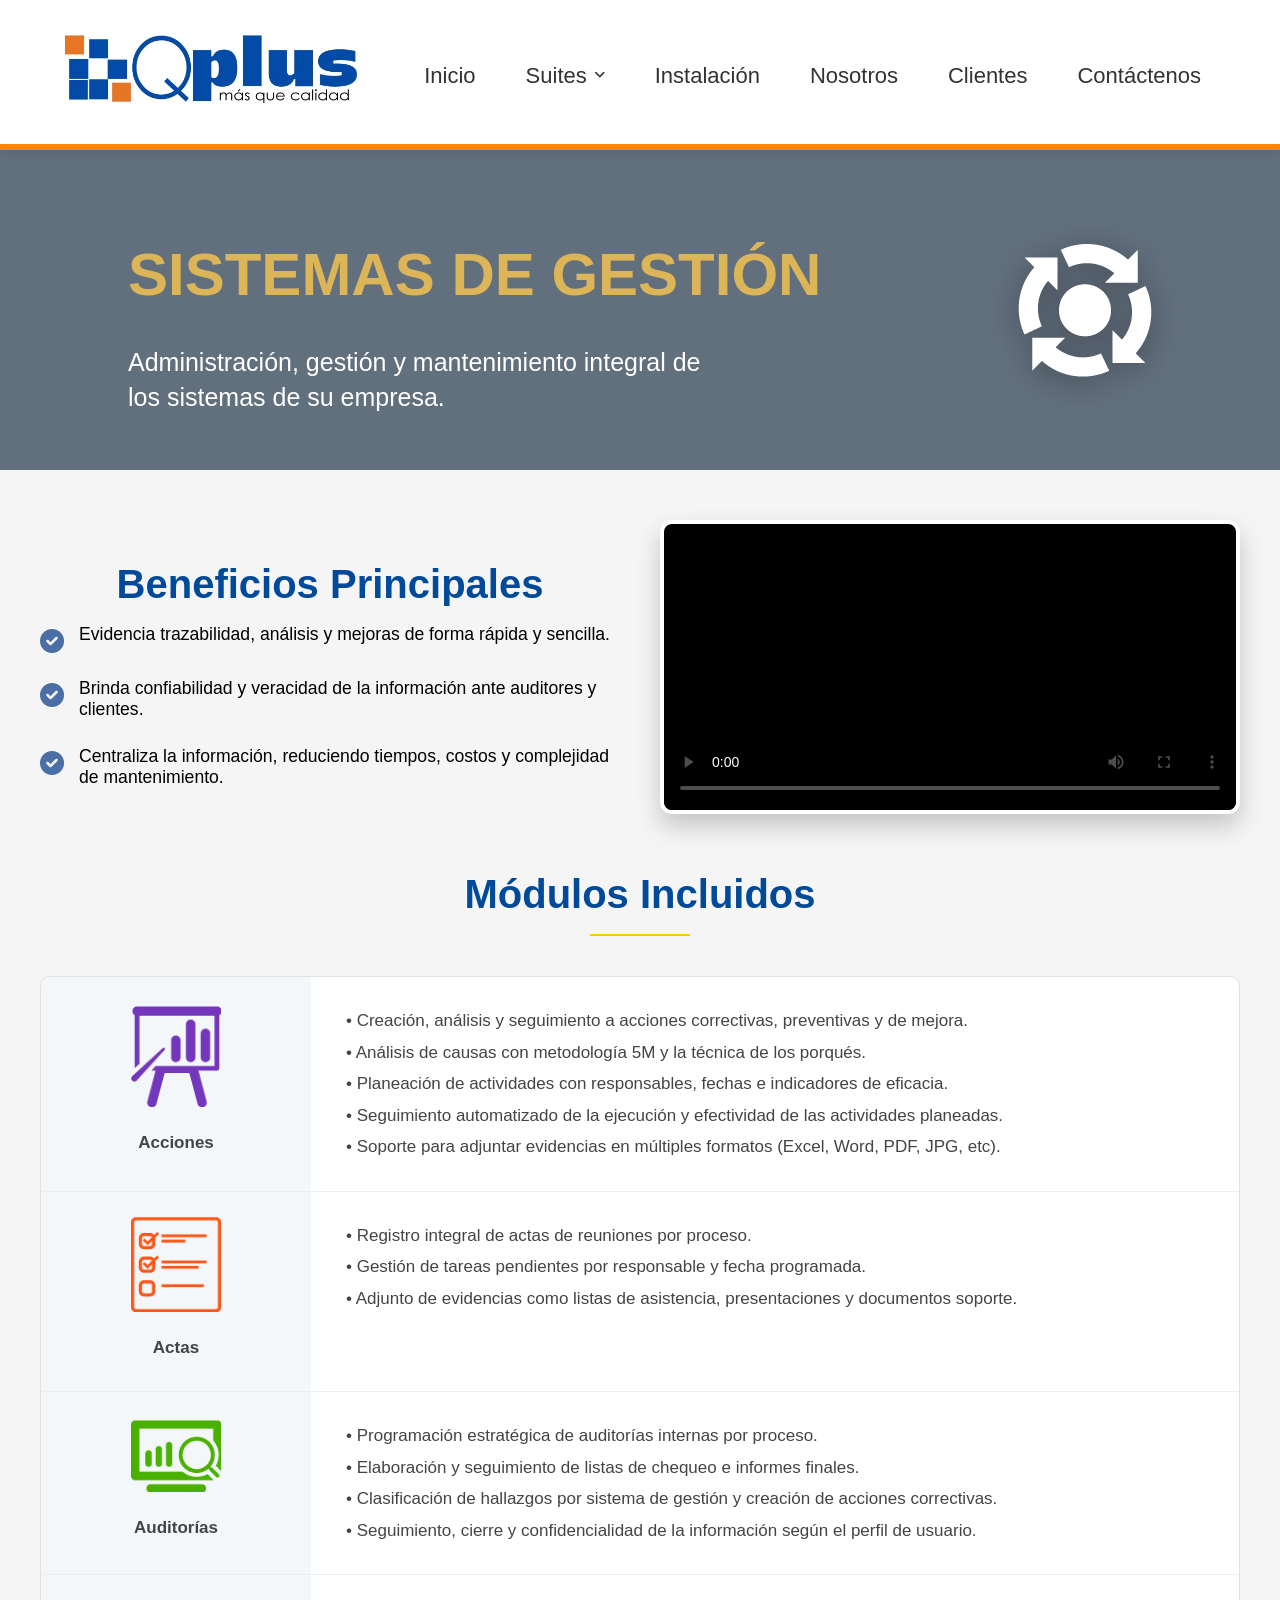
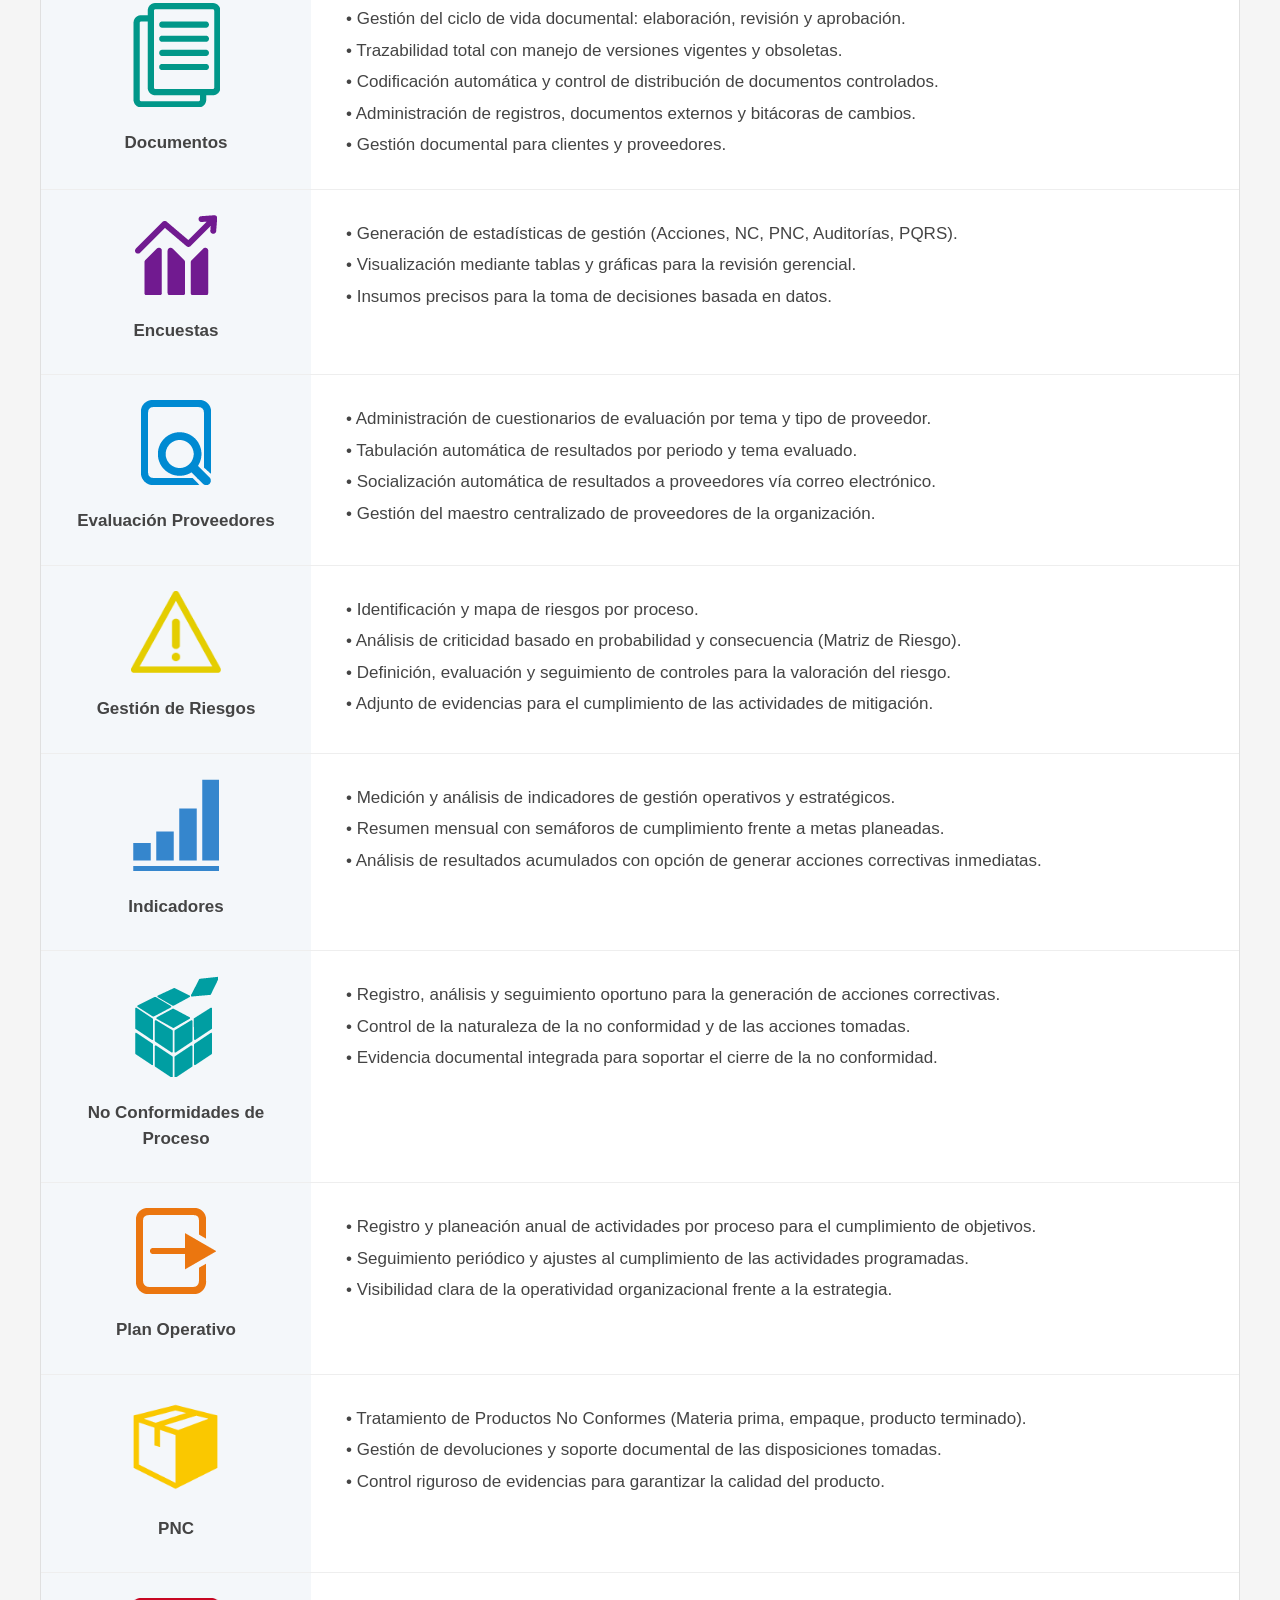
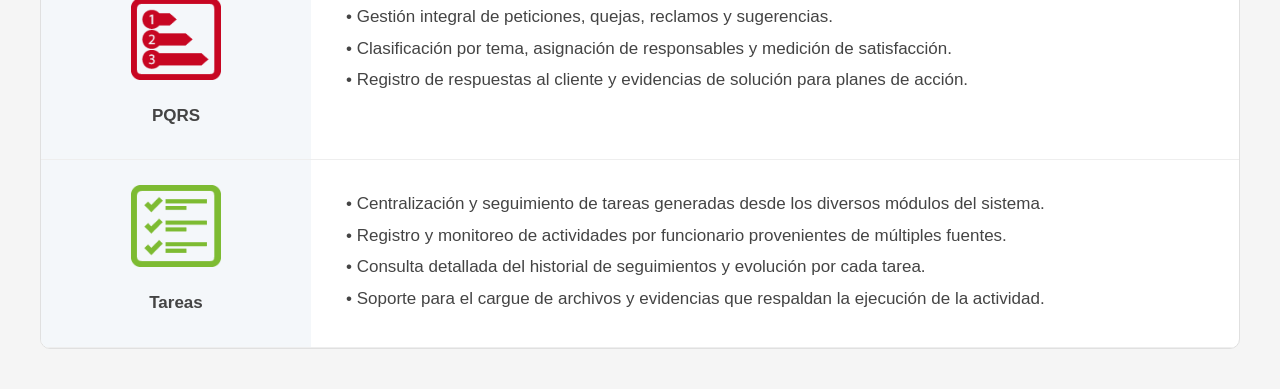
==== commit 6f3bd1ad: "nuevos cambios" ====
--- a/M_SistemasGestion.html
+++ b/M_SistemasGestion.html
@@ -114,110 +114,324 @@
       <div class="seccion-contenido">
         <h2>Módulos Incluidos</h2>
         <div class="separator-line"></div>
-
-        <div class="tabla-contenedor">
-          <table>
-            <tr class="row-with-border">
-              <td class="image-label-container">
-                <img src="media/sistemas_gestion/acciones.png" alt="Acciones" />
-                <p class="image-label">Acciones</p>
-              </td>
-              <td>
-                <p>
-                  • Creación, análisis y seguimiento a acciones correctivas,
-                  preventivas y de mejora.
-                </p>
-                <p>• Análisis de causas con metodología 5M y los porqués.</p>
-                <p>
-                  • Planeación de actividades con responsables e indicadores de
-                  eficacia.
-                </p>
-                <p>
-                  • Soporte para adjuntar evidencias en múltiples formatos (PDF,
-                  Excel, JPG).
-                </p>
-              </td>
-            </tr>
-            <tr class="row-with-border">
-              <td class="image-label-container">
-                <img src="media/sistemas_gestion/actas.png" alt="Actas" />
-                <p class="image-label">Actas</p>
-              </td>
-              <td>
-                <p>• Registro formal de reuniones por proceso.</p>
-                <p>
-                  • Gestión de tareas con responsables y fechas programadas.
-                </p>
-                <p>
-                  • Adjunto de listas de asistencia y presentaciones de apoyo.
-                </p>
-              </td>
-            </tr>
-            <tr class="row-with-border">
-              <td class="image-label-container">
-                <img
-                  src="media/sistemas_gestion/auditorias_internas.png"
-                  alt="Auditorías"
-                />
-                <p class="image-label">Auditorías Internas</p>
-              </td>
-              <td>
-                <p>
-                  • Programación de auditorías por proceso y elaboración de
-                  listas de chequeo.
-                </p>
-                <p>
-                  • Clasificación de hallazgos y creación automática de acciones
-                  correctivas.
-                </p>
-                <p>
-                  • Seguimiento y cierre de hallazgos garantizando
-                  confidencialidad de la información.
-                </p>
-              </td>
-            </tr>
-            <tr class="row-with-border">
-              <td class="image-label-container">
-                <img
-                  src="media/sistemas_gestion/documentos.png"
-                  alt="Documentos"
-                />
-                <p class="image-label">Documentos</p>
-              </td>
-              <td>
-                <p>
-                  • Gestión completa del ciclo documental: elaboración, revisión
-                  y aprobación.
-                </p>
-                <p>
-                  • Control de versiones vigentes/obsoletas y codificación
-                  automática.
-                </p>
-                <p>
-                  • Administración de registros externos y control de
-                  distribución.
-                </p>
-              </td>
-            </tr>
-            <tr class="row-with-border">
-              <td class="image-label-container">
+  
+            <div class="tabla-contenedor">
+              <table>
+                <!-- ACCIONES -->
+                <tr class="row-with-border">
+                  <td class="image-label-container">
+                    <img
+                      src="media/sistemas_gestion/acciones.png"
+                      alt="Acciones"
+                    />
+                    <p class="image-label">Acciones</p>
+                  </td>
+                  <td>
+                    <p>
+                      • Creación, análisis y seguimiento a acciones correctivas,
+                      preventivas y de mejora.
+                    </p>
+                    <p>
+                      • Análisis de causas con metodología 5M y la técnica de
+                      los porqués.
+                    </p>
+                    <p>
+                      • Planeación de actividades con responsables, fechas e
+                      indicadores de eficacia.
+                    </p>
+                    <p>
+                      • Seguimiento automatizado de la ejecución y efectividad
+                      de las actividades planeadas.
+                    </p>
+                    <p>
+                      • Soporte para adjuntar evidencias en múltiples formatos
+                      (Excel, Word, PDF, JPG, etc).
+                    </p>
+                  </td>
+                </tr>
+                <!-- ACTAS -->
+                <tr class="row-with-border">
+                  <td class="image-label-container">
+                    <img src="media/sistemas_gestion/actas.png" alt="Actas" />
+                    <p class="image-label">Actas</p>
+                  </td>
+                  <td>
+                    <p>
+                      • Registro integral de actas de reuniones por proceso.
+                    </p>
+                    <p>
+                      • Gestión de tareas pendientes por responsable y fecha
+                      programada.
+                    </p>
+                    <p>
+                      • Adjunto de evidencias como listas de asistencia,
+                      presentaciones y documentos soporte.
+                    </p>
+                  </td>
+                </tr>
+                <!-- AUDITORIAS INTERNAS -->
+                <tr class="row-with-border">
+                  <td class="image-label-container">
+                    <img
+                      src="media/sistemas_gestion/auditorias_internas.png"
+                      alt="Auditorías"
+                    />
+                    <p class="image-label">Auditorías</p>
+                  </td>
+                  <td>
+                    <p>
+                      • Programación estratégica de auditorías internas por
+                      proceso.
+                    </p>
+                    <p>
+                      • Elaboración y seguimiento de listas de chequeo e
+                      informes finales.
+                    </p>
+                    <p>
+                      • Clasificación de hallazgos por sistema de gestión y
+                      creación de acciones correctivas.
+                    </p>
+                    <p>
+                      • Seguimiento, cierre y confidencialidad de la información
+                      según el perfil de usuario.
+                    </p>
+                  </td>
+                </tr>
+                <!-- DOCUMENTOS -->
+                <tr class="row-with-border">
+                  <td class="image-label-container">
+                    <img
+                      src="media/sistemas_gestion/documentos.png"
+                      alt="Documentos"
+                    />
+                    <p class="image-label">Documentos</p>
+                  </td>
+                  <td>
+                    <p>
+                      • Gestión del ciclo de vida documental: elaboración,
+                      revisión y aprobación.
+                    </p>
+                    <p>
+                      • Trazabilidad total con manejo de versiones vigentes y
+                      obsoletas.
+                    </p>
+                    <p>
+                      • Codificación automática y control de distribución de
+                      documentos controlados.
+                    </p>
+                    <p>
+                      • Administración de registros, documentos externos y
+                      bitácoras de cambios.
+                    </p>
+                    <p>• Gestión documental para clientes y proveedores.</p>
+                  </td>
+                </tr>
+                <!-- ENCUESTAS -->
+                <tr class="row-with-border">
+                  <td class="image-label-container">
+                    <img
+                      src="media/sistemas_gestion/encuestas.png"
+                      alt="Encuestas"
+                    />
+                    <p class="image-label">Encuestas</p>
+                  </td>
+                  <td>
+                    <p>
+                      • Generación de estadísticas de gestión (Acciones, NC,
+                      PNC, Auditorías, PQRS).
+                    </p>
+                    <p>
+                      • Visualización mediante tablas y gráficas para la
+                      revisión gerencial.
+                    </p>
+                    <p>
+                      • Insumos precisos para la toma de decisiones basada en
+                      datos.
+                    </p>
+                  </td>
+                </tr>
+                <!-- EVALUACION DE PROVEEDORES -->
+                <tr class="row-with-border">
+                  <td class="image-label-container">
+                    <img
+                      src="media/sistemas_gestion/evaluacion_proveedores.png"
+                      alt="Evaluación Proveedores"
+                    />
+                    <p class="image-label">Evaluación Proveedores</p>
+                  </td>
+                  <td>
+                    <p>
+                      • Administración de cuestionarios de evaluación por tema y
+                      tipo de proveedor.
+                    </p>
+                    <p>
+                      • Tabulación automática de resultados por periodo y tema
+                      evaluado.
+                    </p>
+                    <p>
+                      • Socialización automática de resultados a proveedores vía
+                      correo electrónico.
+                    </p>
+                    <p>
+                      • Gestión del maestro centralizado de proveedores de la
+                      organización.
+                    </p>
+                  </td>
+                </tr>
+                <!-- GESTION DE RIESGOS -->
+                <tr class="row-with-border">
+                  <td class="image-label-container">
+                    <img
+                      src="media/sistemas_gestion/gestion_de_riesgos.png"
+                      alt="Gestión de Riesgos"
+                    />
+                    <p class="image-label">Gestión de Riesgos</p>
+                  </td>
+                  <td>
+                    <p>• Identificación y mapa de riesgos por proceso.</p>
+                    <p>
+                      • Análisis de criticidad basado en probabilidad y
+                      consecuencia (Matriz de Riesgo).
+                    </p>
+                    <p>
+                      • Definición, evaluación y seguimiento de controles para
+                      la valoración del riesgo.
+                    </p>
+                    <p>
+                      • Adjunto de evidencias para el cumplimiento de las
+                      actividades de mitigación.
+                    </p>
+                  </td>
+                </tr>
+                <!-- INDICADORES -->
+                <tr class="row-with-border">
+                  <td class="image-label-container">
+                    <img
+                      src="media/sistemas_gestion/indicadores.png"
+                      alt="Indicadores"
+                    />
+                    <p class="image-label">Indicadores</p>
+                  </td>
+                  <td>
+                    <p>
+                      • Medición y análisis de indicadores de gestión operativos
+                      y estratégicos.
+                    </p>
+                    <p>
+                      • Resumen mensual con semáforos de cumplimiento frente a
+                      metas planeadas.
+                    </p>
+                    <p>
+                      • Análisis de resultados acumulados con opción de generar
+                      acciones correctivas inmediatas.
+                    </p>
+                  </td>
+                </tr>
+                <!-- NO CONFORMIDADES -->
+                <tr class="row-with-border">
+                  <td class="image-label-container">
+                    <img
+                      src="media/sistemas_gestion/no_conformidades.png"
+                      alt="No Conformidades"
+                    />
+                    <p class="image-label">No Conformidades de Proceso</p>
+                  </td>
+                  <td>
+                    <p>
+                      • Registro, análisis y seguimiento oportuno para la
+                      generación de acciones correctivas.
+                    </p>
+                    <p>
+                      • Control de la naturaleza de la no conformidad y de las
+                      acciones tomadas.
+                    </p>
+                    <p>
+                      • Evidencia documental integrada para soportar el cierre
+                      de la no conformidad.
+                    </p>
+                  </td>
+                </tr>
+                <!-- PLAN OPERATIVO -->
+                <tr class="row-with-border">
+                  <td class="image-label-container">
+                    <img
+                      src="media/sistemas_gestion/plan_operativo.png"
+                      alt="Plan Operativo"
+                    />
+                    <p class="image-label">Plan Operativo</p>
+                  </td>
+                  <td>
+                    <p>
+                      • Registro y planeación anual de actividades por proceso
+                      para el cumplimiento de objetivos.
+                    </p>
+                    <p>
+                      • Seguimiento periódico y ajustes al cumplimiento de las
+                      actividades programadas.
+                    </p>
+                    <p>
+                      • Visibilidad clara de la operatividad organizacional
+                      frente a la estrategia.
+                    </p>
+                  </td>
+                </tr>
+                <!-- PNC -->
+                <tr class="row-with-border">
+                  <td class="image-label-container">
+                    <img src="media/sistemas_gestion/PNC.png" alt="PNC" />
+                    <p class="image-label">PNC</p>
+                  </td>
+                  <td>
+                    <p>
+                      • Tratamiento de Productos No Conformes (Materia prima,
+                      empaque, producto terminado).
+                    </p>
+                    <p>
+                      • Gestión de devoluciones y soporte documental de las
+                      disposiciones tomadas.
+                    </p>
+                    <p>
+                      • Control riguroso de evidencias para garantizar la
+                      calidad del producto.
+                    </p>
+                  </td>
+                </tr>
+                <!-- PQRS -->
+                <tr class="row-with-border">
+                  <td class="image-label-container">
+                    <img src="media/sistemas_gestion/PQRS.png" alt="PQRS" />
+                    <p class="image-label">PQRS</p>
+                  </td>
+                  <td>
+                    <p>
+                      • Gestión integral de peticiones, quejas, reclamos y
+                      sugerencias.
+                    </p>
+                    <p>
+                      • Clasificación por tema, asignación de responsables y
+                      medición de satisfacción.
+                    </p>
+                    <p>
+                      • Registro de respuestas al cliente y evidencias de
+                      solución para planes de acción.
+                    </p>
+                  </td>
+                </tr>
+                <!-- TAREAS -->
+                 <tr class="row-with-border">
+            <td class="image-label-container">
                 <img src="media/sistemas_gestion/tareas.png" alt="Tareas" />
-                <p class="image-label">Administrador de Tareas</p>
-              </td>
-              <td>
-                <p>
-                  • Seguimiento centralizado a tareas creadas en todos los
-                  módulos de la suite.
-                </p>
-                <p>
-                  • Registro por funcionario y consulta de historial de
-                  seguimientos.
-                </p>
-                <p>
-                  • Carga de evidencias para el cumplimiento de actividades.
-                </p>
-              </td>
-            </tr>
+                <p class="image-label">Tareas</p>
+            </td>
+            <td>
+                <p>• Centralización y seguimiento de tareas generadas desde los diversos módulos del sistema.</p>
+                <p>• Registro y monitoreo de actividades por funcionario provenientes de múltiples fuentes.</p>
+                <p>• Consulta detallada del historial de seguimientos y evolución por cada tarea.</p>
+                <p>• Soporte para el cargue de archivos y evidencias que respaldan la ejecución de la actividad.</p>
+            </td>
+          </tr>
+              </table>
+            </div>
           </table>
         </div>
       </div>
--- a/styles.css
+++ b/styles.css
@@ -1187,13 +1187,39 @@
 
 /* RESPONSIVE */
 @media (max-width: 850px) {
+    .hero-text h1 {
+        font-size: 35px; /* Reducimos título en móvil */
+    }
+
+    .hero-text p {
+        font-size: 18px;
+    }
+
     .hero-overlay {
-        flex-direction: column;
+        flex-direction: column; /* Apilar texto y logo */
         justify-content: center;
         text-align: center;
-    }
-    .hero-logo-derecha { margin-top: 20px; }
-    .hero-logo-derecha img { max-height: 100px; }
-    .grid-layout-caracteristicas { grid-template-columns: 1fr; }
-    .image-label-container { width: 120px; padding: 15px; }
-}
+        padding: 20px;
+    }
+
+    .hero-logo-derecha {
+        margin-top: 20px;
+    }
+
+    .hero-logo-derecha img {
+        max-height: 100px;
+    }
+
+    .grid-layout-caracteristicas {
+        grid-template-columns: 1fr; /* Una sola columna */
+    }
+
+    .image-label-container {
+        width: 120px;
+        padding: 15px;
+    }
+
+    .image-label-container img {
+        max-width: 60px;
+    }
+}
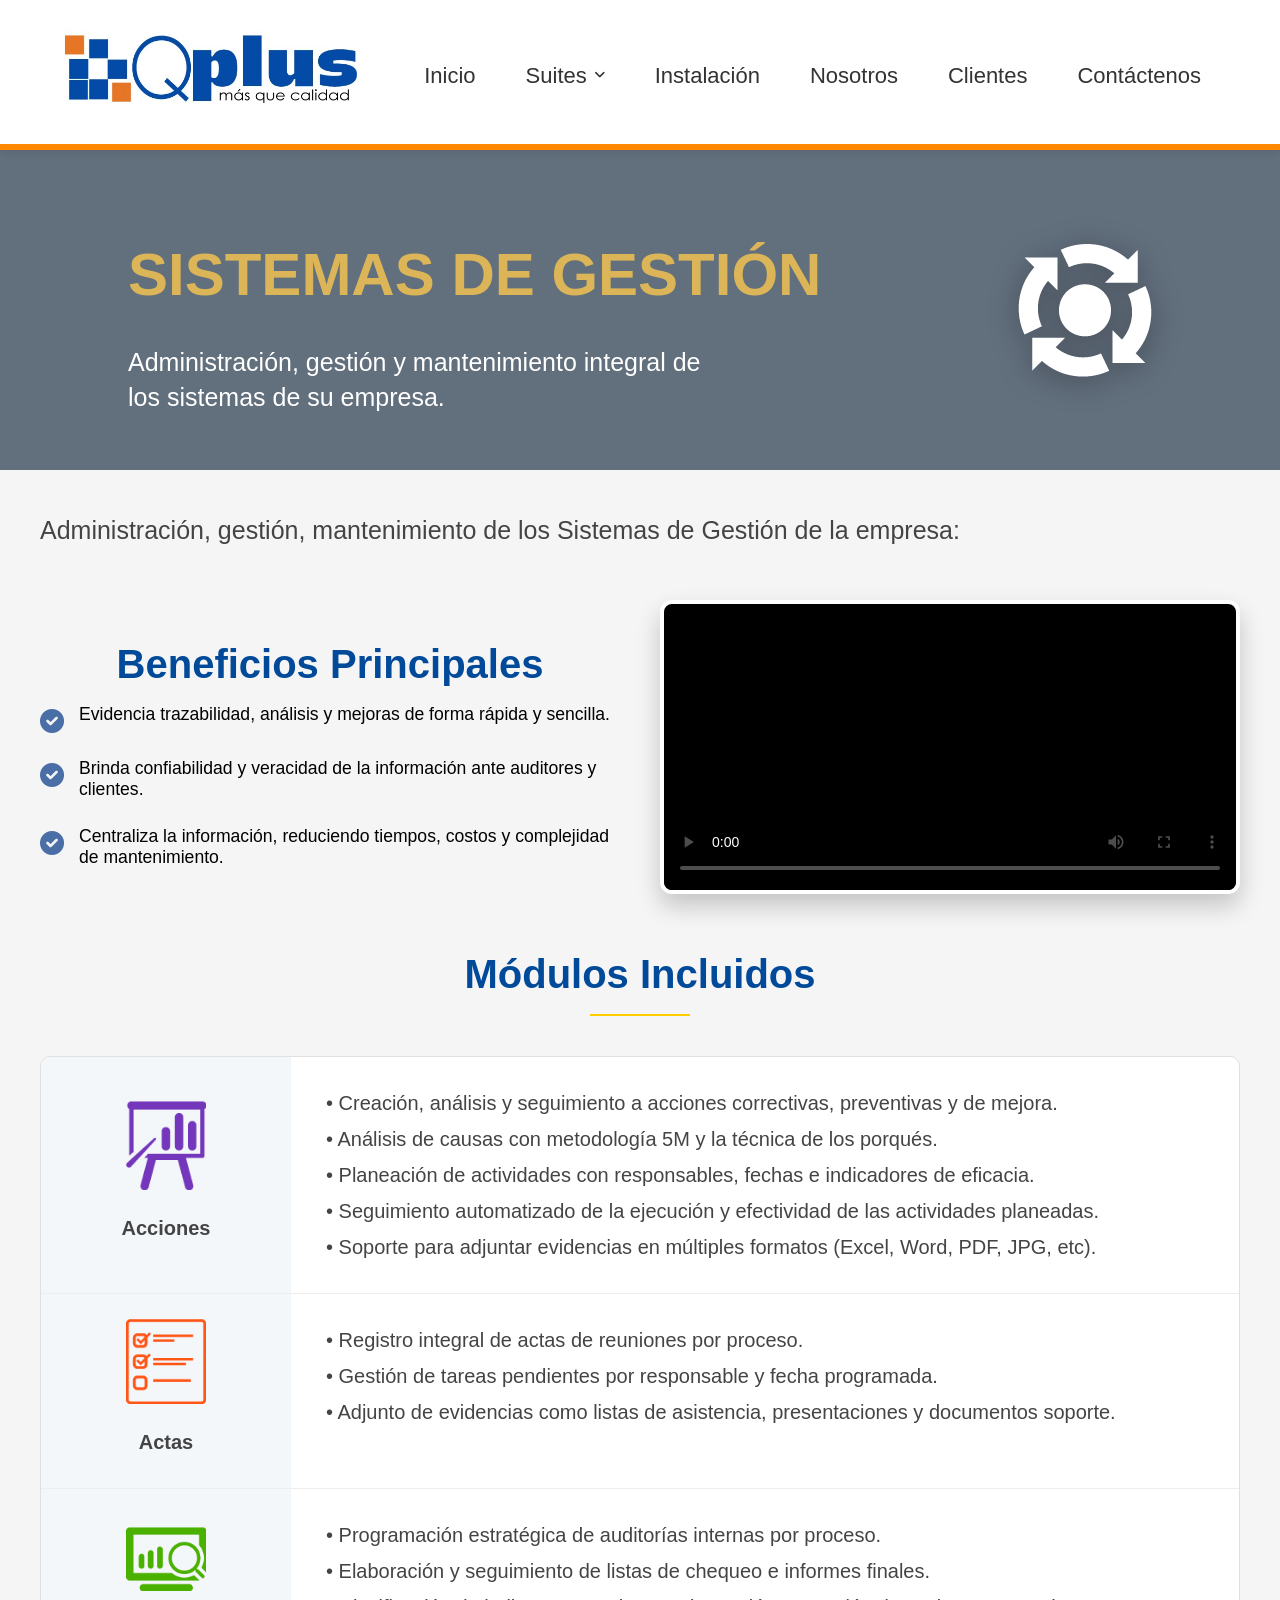
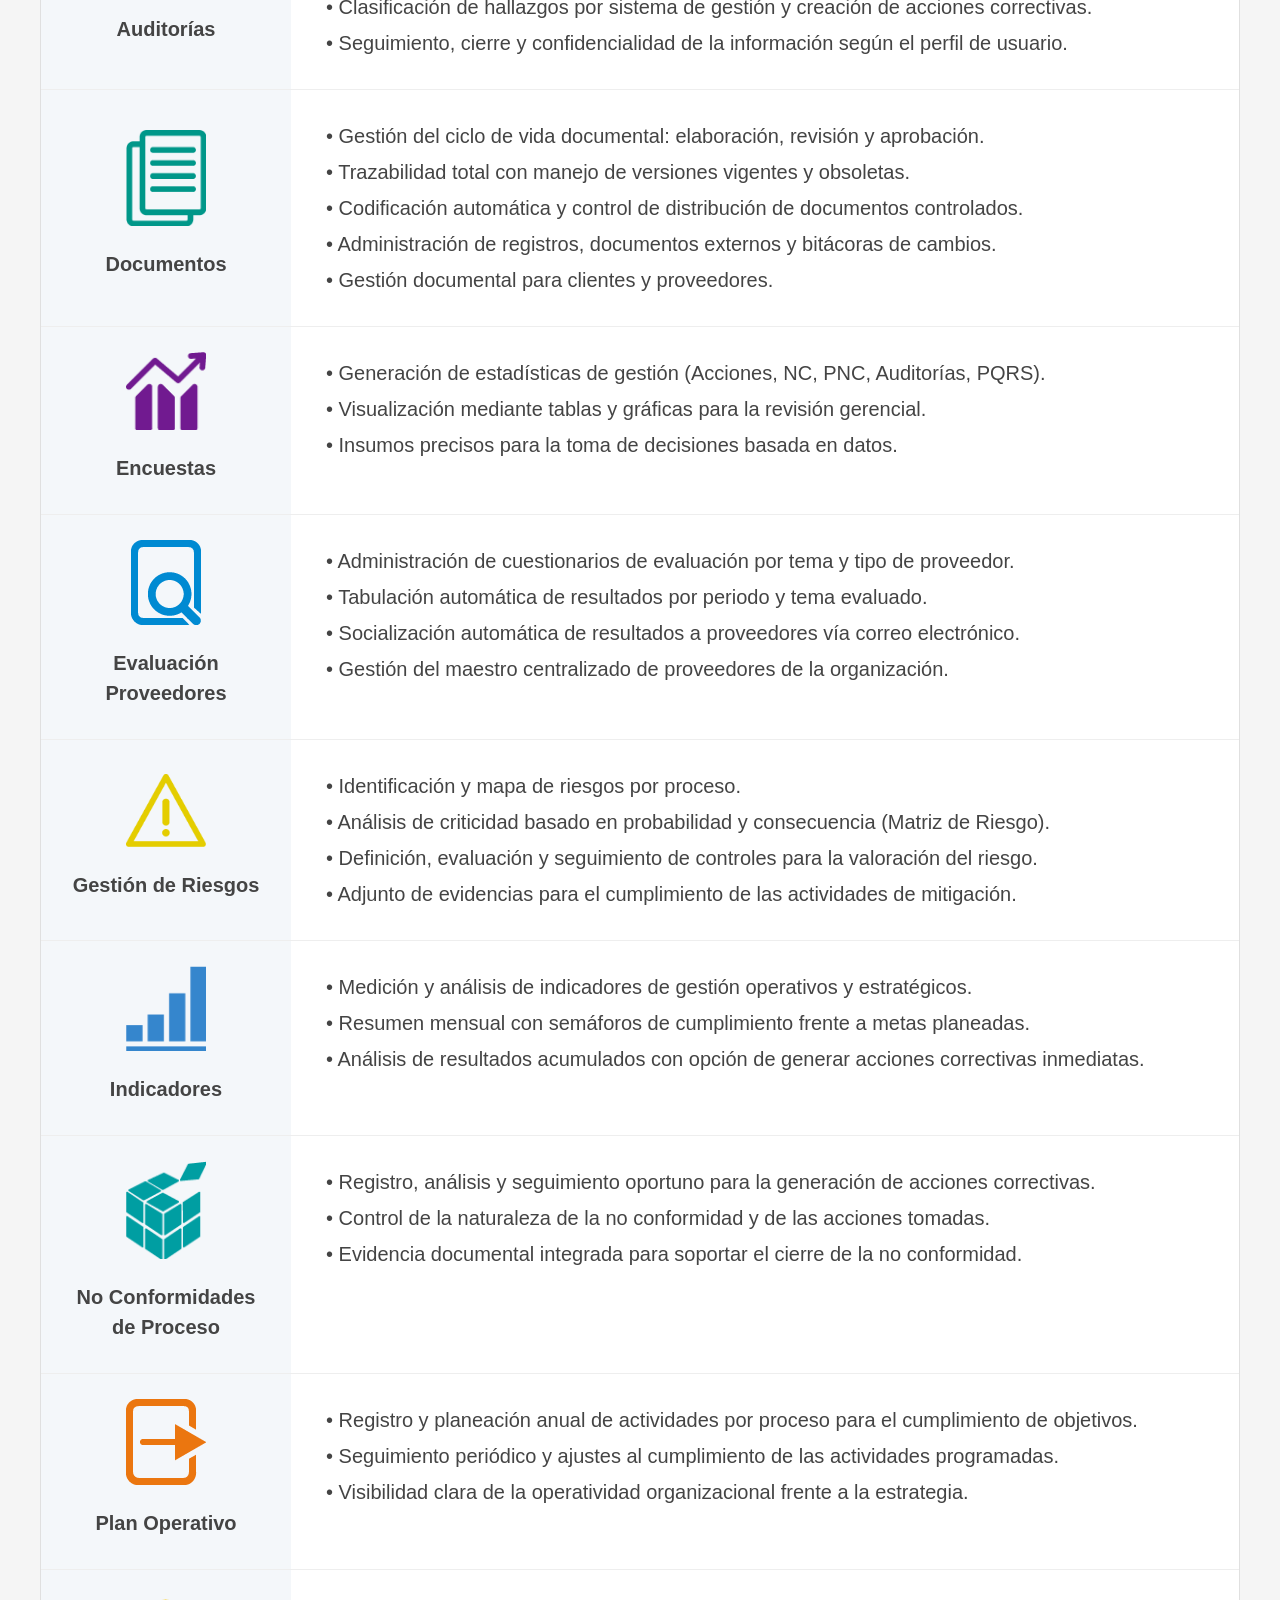
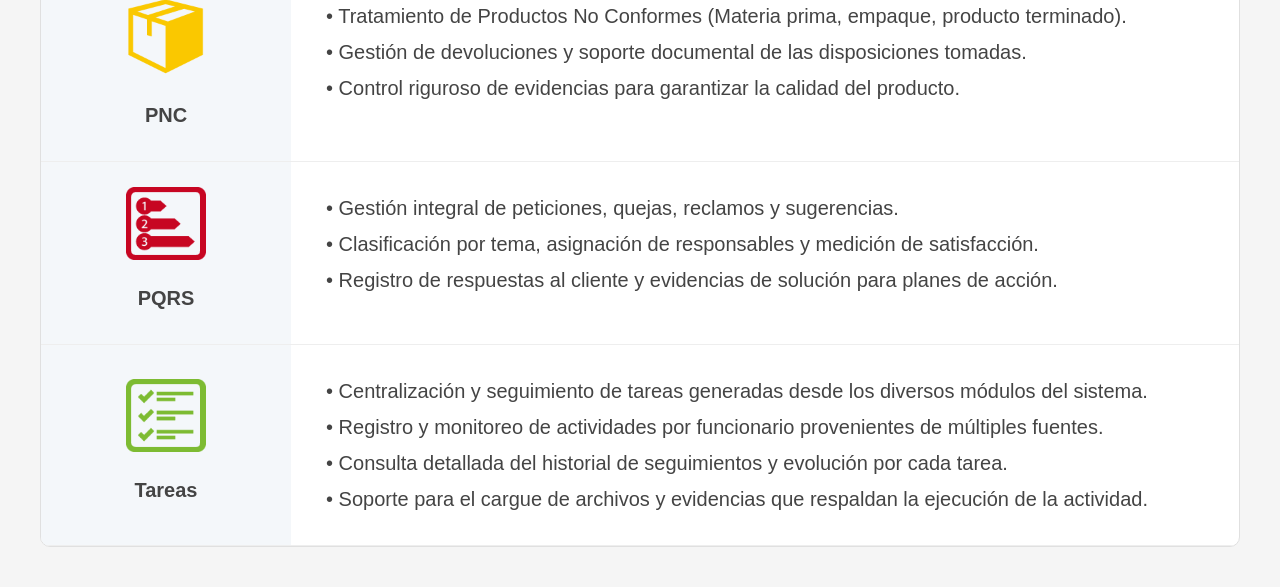
==== commit f1bd9e35: "ultimos ajustes se finaliza los archivos html de cada suite" ====
--- a/M_SistemasGestion.html
+++ b/M_SistemasGestion.html
@@ -28,7 +28,7 @@
         <ul class="nav-list">
           <li><a href="index.html">Inicio</a></li>
           <li class="dropdown">
-            <a href="#modulos" class="dropbtn">Suites</a>
+            <a href="index.html#modulos" class="dropbtn">Suites</a>
             <ul class="dropdown-content">
               <li>
                 <a href="M_SistemasGestion.html">Sistemas de Gestión</a>
@@ -75,6 +75,9 @@
     </section>
 
     <main class="wrapper-principal">
+      <p class="introduccion-suite">
+        Administración, gestión, mantenimiento de los Sistemas de Gestión de la empresa:
+      </p>
       <div class="grid-layout-caracteristicas">
         <div class="text-content-caracteristicas">
           <h2>Beneficios Principales</h2>
@@ -114,7 +117,6 @@
       <div class="seccion-contenido">
         <h2>Módulos Incluidos</h2>
         <div class="separator-line"></div>
-  
             <div class="tabla-contenedor">
               <table>
                 <!-- ACCIONES -->
@@ -429,7 +431,7 @@
                 <p>• Consulta detallada del historial de seguimientos y evolución por cada tarea.</p>
                 <p>• Soporte para el cargue de archivos y evidencias que respaldan la ejecución de la actividad.</p>
             </td>
-          </tr>
+                 </tr>
               </table>
             </div>
           </table>
--- a/styles.css
+++ b/styles.css
@@ -175,7 +175,7 @@
 .carousel-container {
     position: relative;
     width: 100%; /* NO ocupa de lado a lado */
-    max-width: 1400px; /* Límite para pantallas muy grandes */
+    max-width: 1600px; /* Límite para pantallas muy grandes */
     height: 400px; /* Altura más baja para que se vea más "estirado" */
     margin: 0 auto; /* Centrado perfecto */
     overflow: hidden;
@@ -1108,7 +1108,17 @@
 /* ==========================================================================
    ESTRUCTURA DE CONTENIDO (TABLES & GRID)
    ========================================================================== */
-
+   /* 3. Contenido Introductorio */
+.introduccion-suite {
+    font-size: 25px;
+    line-height: 1.6;
+    color: #444;
+    margin: 30px 0 40px 0;
+    text-align: justify;
+    font-family: 'Century Gothic', sans-serif;
+}
+
+/* 4. Grid Principal (2 Columnas) */
 .grid-layout-caracteristicas {
     display: grid;
     grid-template-columns: 1fr 1fr;
@@ -1117,12 +1127,25 @@
     margin: 50px 0;
 }
 
+/* --- Elementos Visuales del Grid (Imagen vs Video) --- */
+
+/* Estilo para las IMÁGENES (TH y VD) */
+.img-fluida {
+    max-width: 100%;
+    height: auto;
+    display: block;
+    border-radius: 12px;
+    box-shadow: 0 12px 25px rgba(0,0,0,0.2);
+    border: 4px solid #fff;
+}
+
+/* Estilo para el VIDEO (SG) */
 .video-container-suite {
     border-radius: 12px;
     overflow: hidden;
     box-shadow: 0 12px 25px rgba(0,0,0,0.2);
     border: 4px solid #fff;
-    background: #000;
+    background: #000; /* Fondo negro solo para el video */
 }
 
 .video-container-suite video {
@@ -1130,8 +1153,9 @@
     display: block;
 }
 
+/* 5. Tabla de Módulos (Diseño Limpio) */
 .tabla-contenedor {
-    margin-top: 40px;
+    margin-top: 10px;
     border: 1px solid #e0e0e0;
     border-radius: 10px;
     overflow: hidden;
@@ -1153,7 +1177,7 @@
 }
 
 .image-label-container {
-    width: 220px;
+    width: 200px;
     padding: 25px;
     text-align: center;
     vertical-align: middle;
@@ -1161,7 +1185,7 @@
 }
 
 .image-label-container img {
-    max-width: 90px;
+    max-width: 80px;
     height: auto;
     margin-bottom: 8px;
 }
@@ -1180,38 +1204,37 @@
 
 .row-with-border td p {
     margin: 6px 0;
-    font-size: 17px;
+    font-size: 20px;
     line-height: 1.5;
     color: #444;
 }
 
-/* RESPONSIVE */
+/* ==========================================================================
+   ADAPTACIÓN PARA MÓVIL (RESPONSIVE)
+   ========================================================================== */
 @media (max-width: 850px) {
-    .hero-text h1 {
-        font-size: 35px; /* Reducimos título en móvil */
-    }
-
-    .hero-text p {
-        font-size: 18px;
-    }
+    .hero-text h1 { font-size: 35px; }
+    .hero-text p { font-size: 18px; }
 
     .hero-overlay {
-        flex-direction: column; /* Apilar texto y logo */
+        flex-direction: column;
         justify-content: center;
         text-align: center;
         padding: 20px;
     }
 
-    .hero-logo-derecha {
-        margin-top: 20px;
-    }
-
-    .hero-logo-derecha img {
-        max-height: 100px;
+    .hero-logo-derecha { margin-top: 20px; }
+    .hero-logo-derecha img { max-height: 100px; }
+
+    .introduccion-suite {
+        font-size: 18px;
+        text-align: left;
+        padding: 0 15px;
     }
 
     .grid-layout-caracteristicas {
-        grid-template-columns: 1fr; /* Una sola columna */
+        grid-template-columns: 1fr;
+        padding: 0 15px;
     }
 
     .image-label-container {
@@ -1222,4 +1245,8 @@
     .image-label-container img {
         max-width: 60px;
     }
+    
+    .img-content-caracteristicas {
+        text-align: center;
+    }
 }
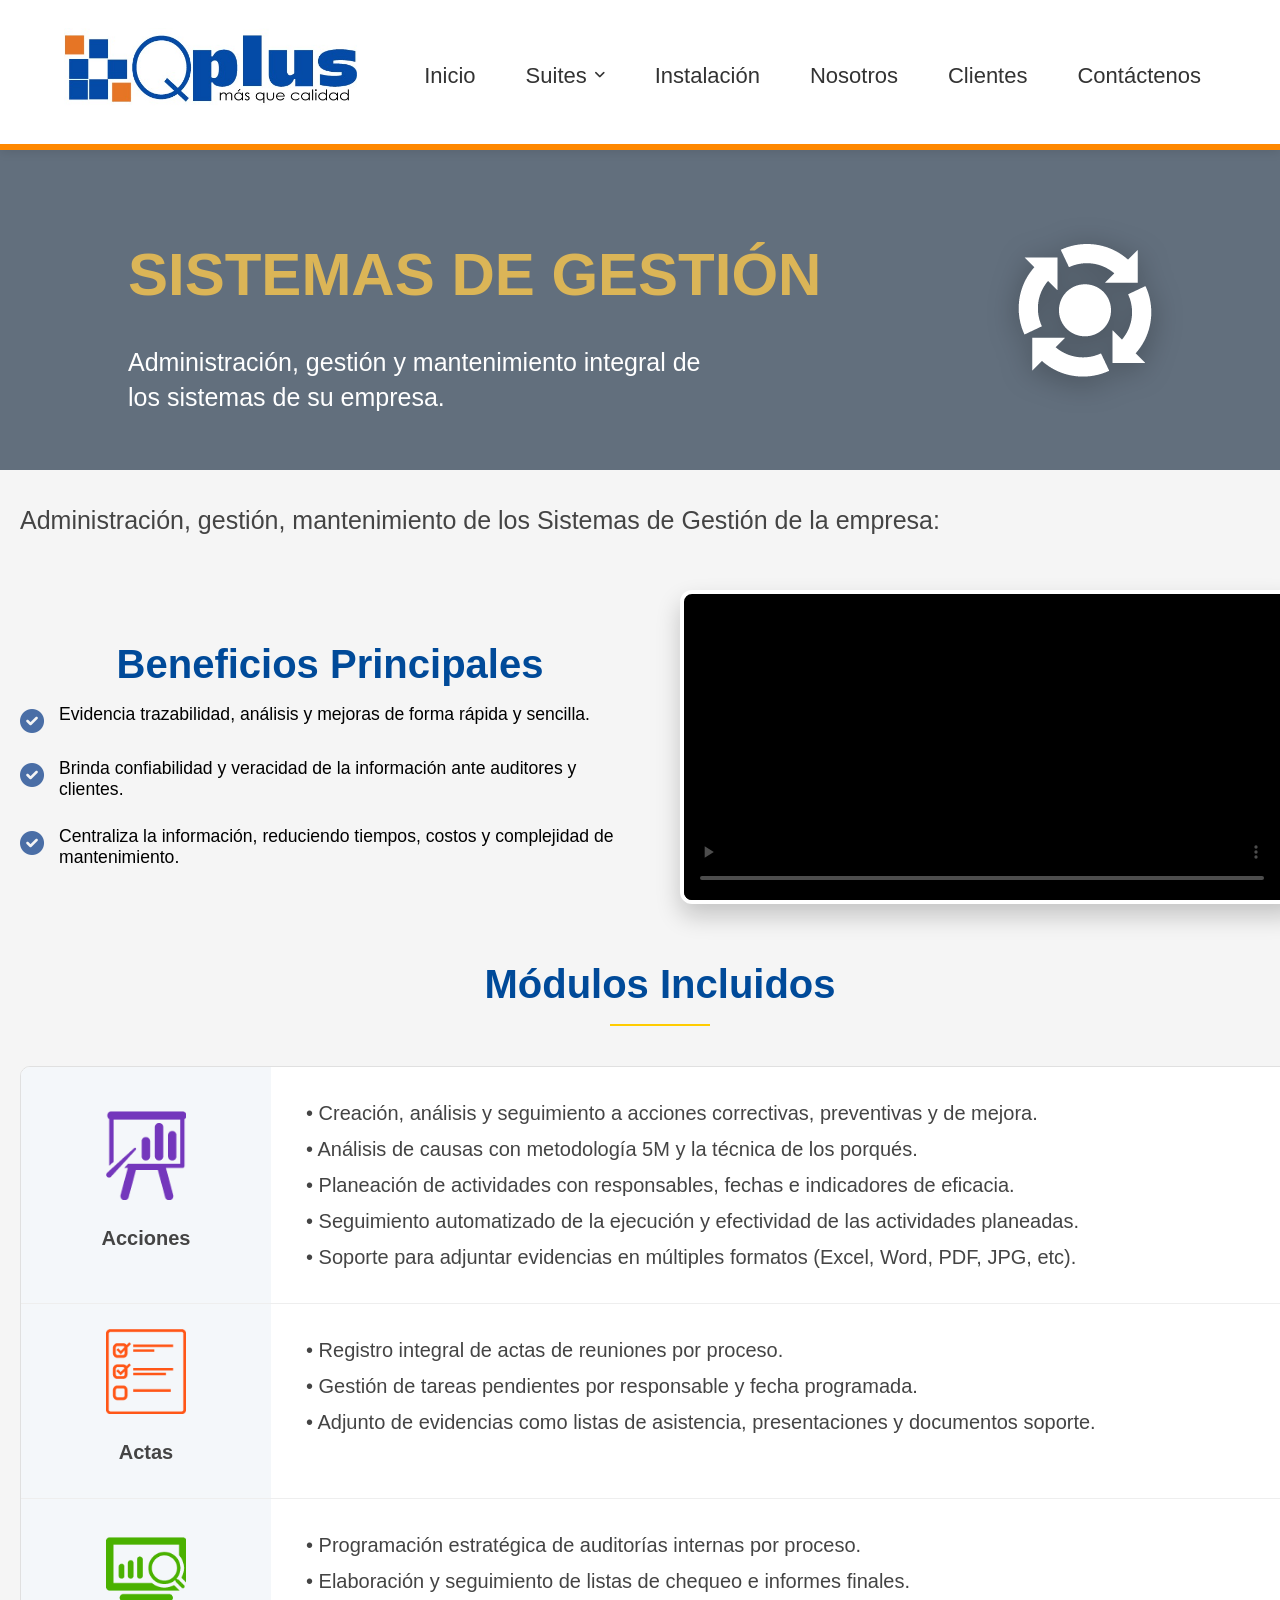
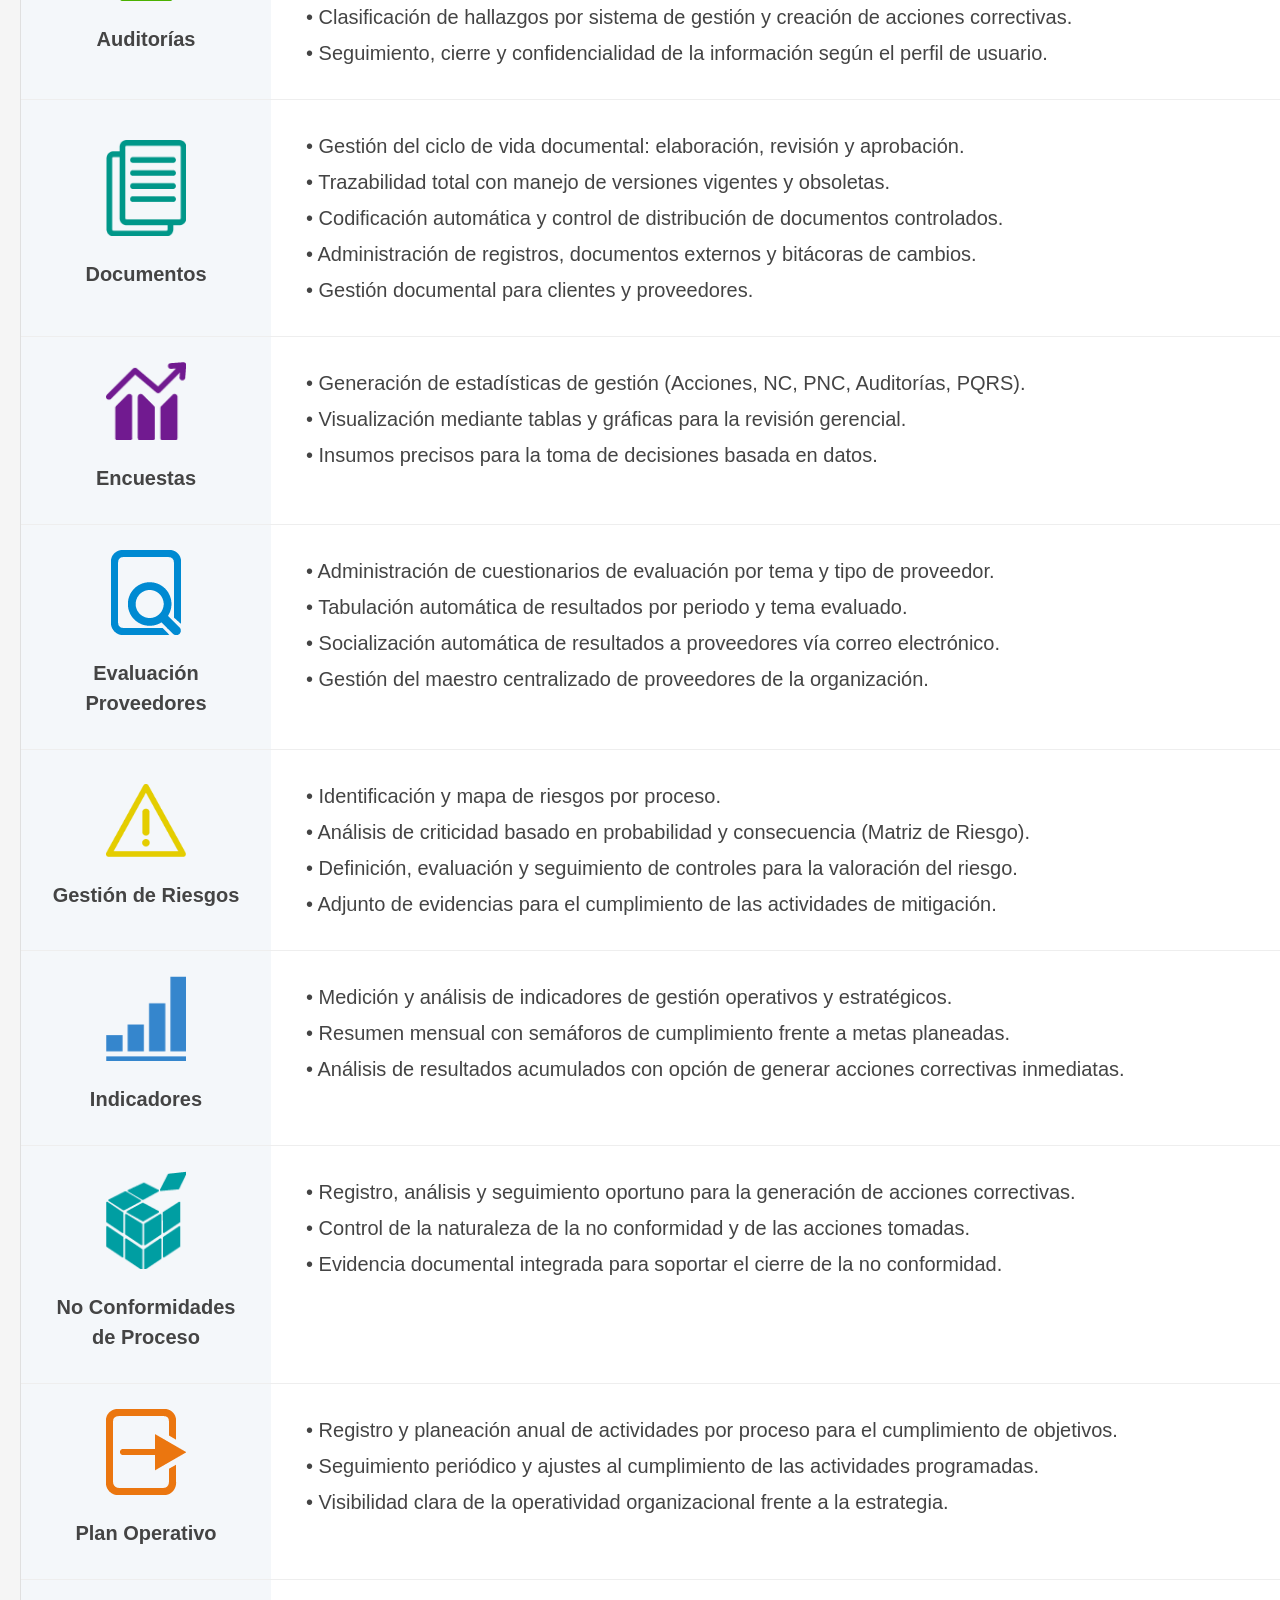
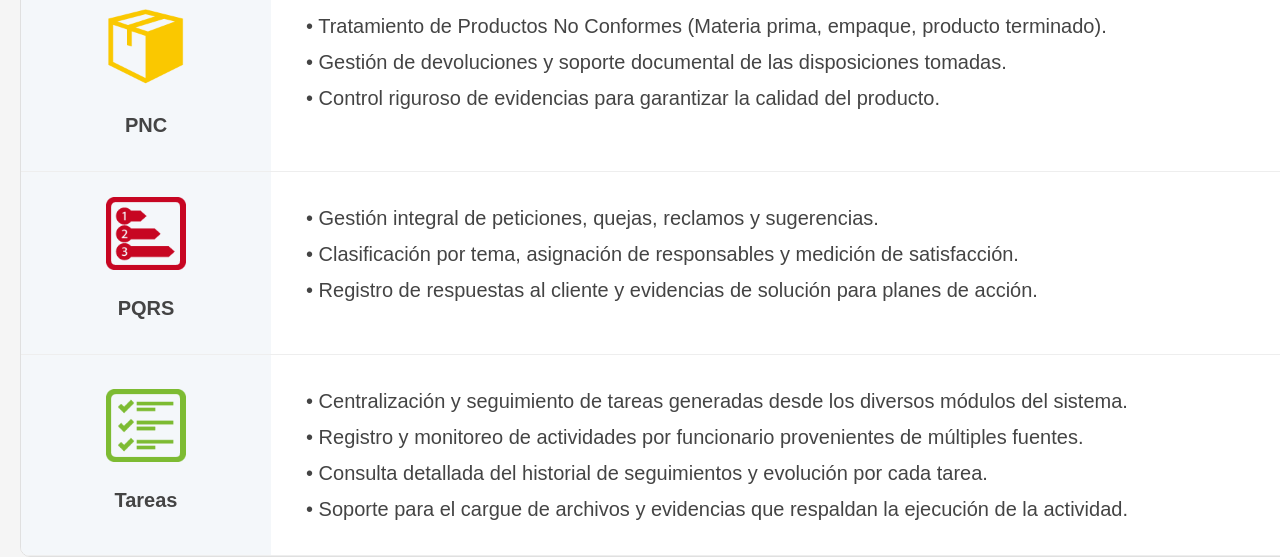
==== commit 916ec8c1: "ajueste final navegacion del navbar en la suite sg" ====
--- a/M_SistemasGestion.html
+++ b/M_SistemasGestion.html
@@ -43,10 +43,10 @@
               </li>
             </ul>
           </li>
-          <li><a href="#instalacion">Instalación</a></li>
-          <li><a href="#nosotros">Nosotros</a></li>
-          <li><a href="#nuestros-clientes">Clientes</a></li>
-          <li><a href="#contacto">Contáctenos</a></li>
+          <li><a href="index.html#instalacion">Instalación</a></li>
+          <li><a href="index.html#nosotros">Nosotros</a></li>
+          <li><a href="index.html#nuestros-clientes">Clientes</a></li>
+          <li><a href="index.html#contacto">Contáctenos</a></li>
         </ul>
       </nav>
 
--- a/styles.css
+++ b/styles.css
@@ -318,9 +318,10 @@
 =============================================================== */
 /* --- CONTENEDOR DE CONTENIDO SUITES --- */
 .wrapper-principal {
-    max-width: 1200px;
-    margin: 40px auto;
-    padding: 0 20px;
+    width: 100%;            /* Ocupa el 100% del ancho de la pantalla */
+    max-width: 1400px;     /* Permite que se ensanche hasta 1400px */
+    margin: 0 auto;        /* Mantiene el contenido centrado */
+    padding: 0 20px;       /* Espacio interno para que no toque los bordes en tablets */
 }
 
 h2 {
@@ -440,10 +441,10 @@
 
 .grid-layout-caracteristicas {
     display: grid;
-    grid-template-columns: 1fr 1fr; /* Divide la pantalla en dos */
-    gap: 50px;
-    align-items: center; /* Centra verticalmente el texto con la imagen */
-    margin-top: 30px;
+    grid-template-columns: 1fr 1fr;
+    gap: 60px;             /* Aumentamos un poco el espacio entre columnas */
+    align-items: center;
+    margin: 50px 0;
 }
 
 /* Estilo de cada ítem de característica */
@@ -803,7 +804,7 @@
 }
 
 /* ============================================================
--------------- SECCION CLIENTES Y CASOS DE EXITO --------------
+------------------- SECCION CONTACTENOS -----------------------
 =============================================================== */
 /* --- Sección Contacto Estilo Qplus --- */
 .bg-light {
@@ -813,6 +814,7 @@
 .subtitle {
     margin-bottom: 40px;
     color: #666;
+    text-align: center;
 }
 
 .grid-layout-contacto {
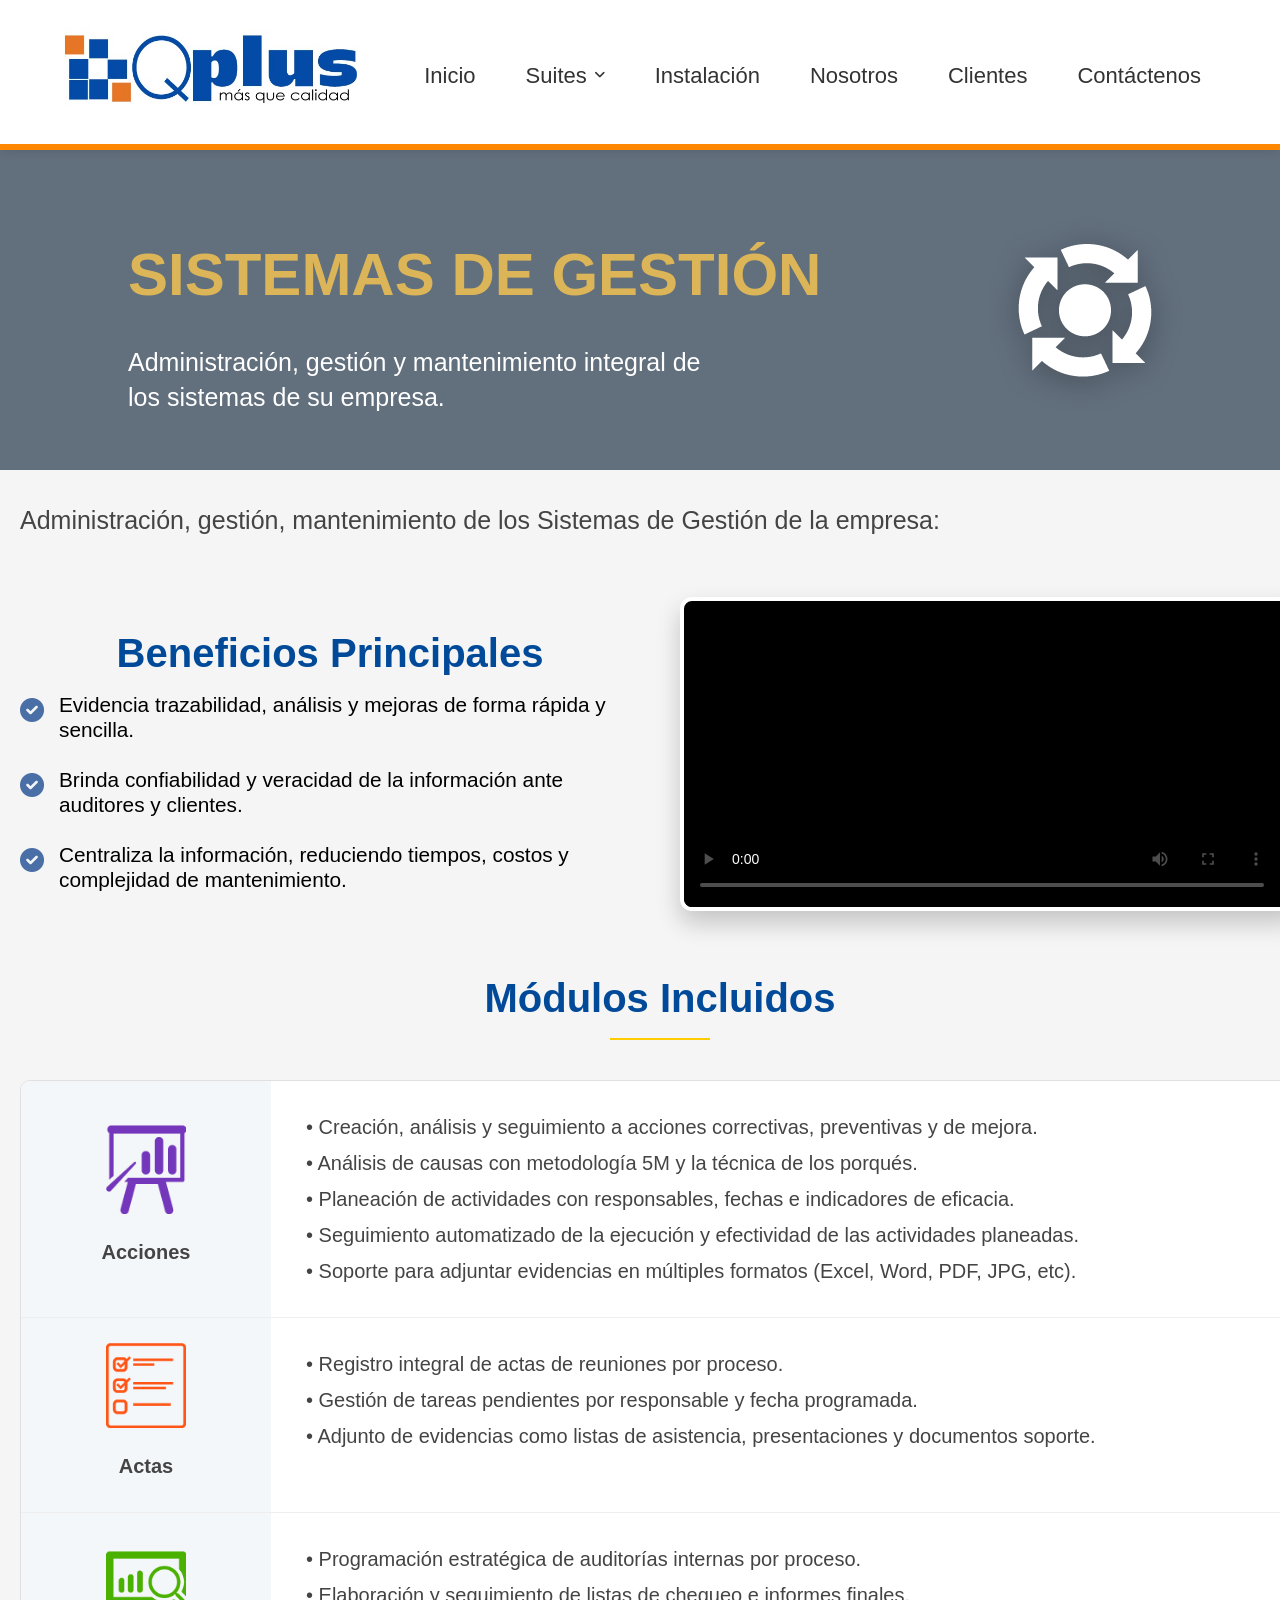
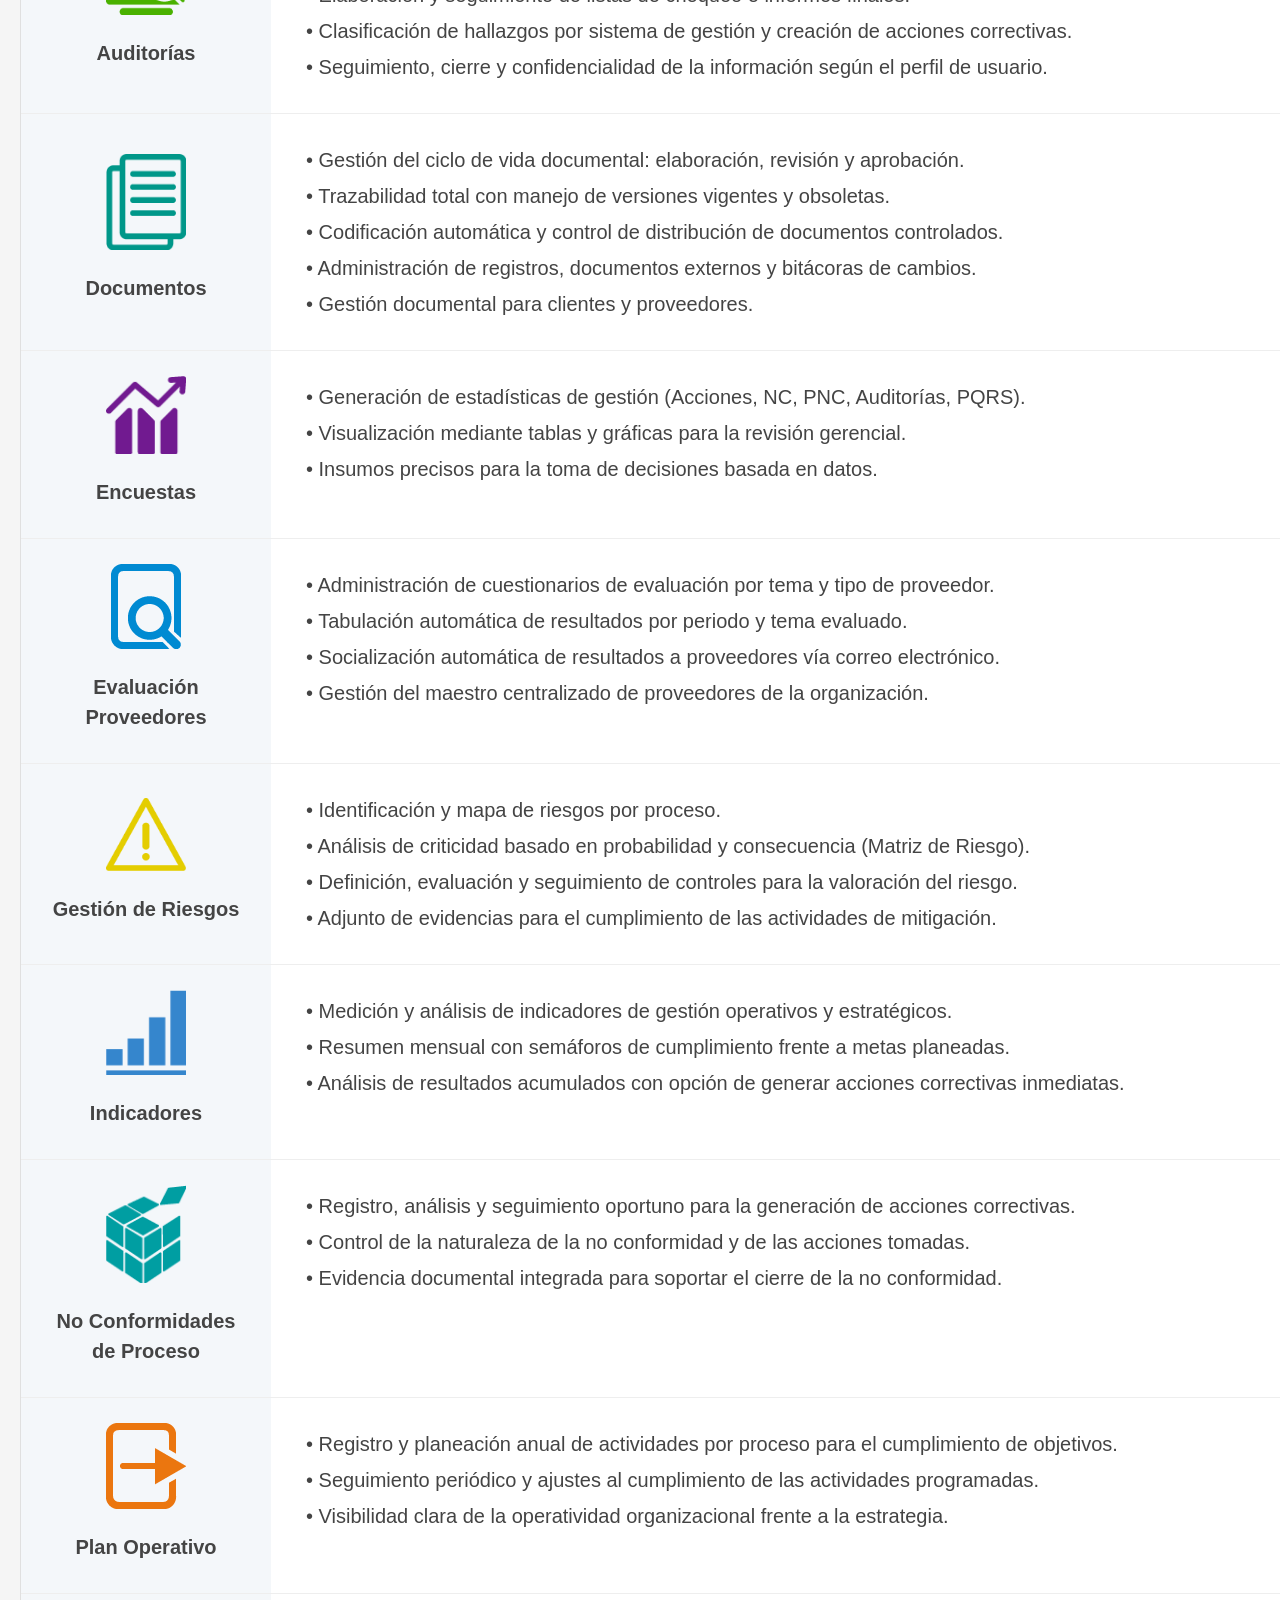
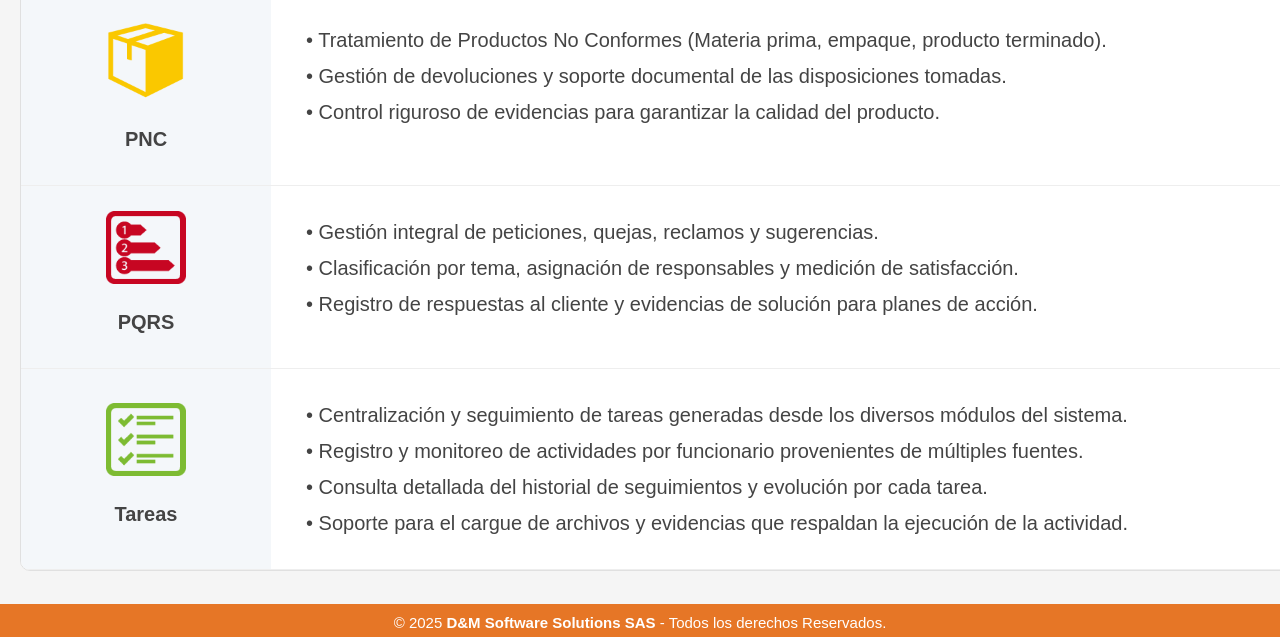
==== commit d91c98bf: "finalizado ajustes" ====
--- a/M_SistemasGestion.html
+++ b/M_SistemasGestion.html
@@ -438,8 +438,15 @@
         </div>
       </div>
     </main>
-
-    <footer class="footer"></footer>
+    <br>
+    <footer class="footer">
+      <div class="grupo-2">
+        <small
+          >&copy; 2025 <b>D&M Software Solutions SAS</b> - Todos los derechos
+          Reservados.</small
+        >
+      </div>
+    </footer>
 
     <script src="scripts.js"></script>
   </body>
--- a/styles.css
+++ b/styles.css
@@ -308,9 +308,9 @@
   position: absolute;
   left: 0;
   top: 0;
-  color: #e67626; /* Color de los check */
+  color: #ff8800; /* Color de los check */
   font-weight: bold;
-  font-size: 1.2em;
+  font-size: 1.3em;
 }
 
 /* ============================================================
@@ -462,7 +462,7 @@
 }
 
 .feature-item p {
-    font-size: 1.1rem;
+    font-size: 1.3rem;
     color: black;
     line-height: 1.2;
     margin: 0;
@@ -513,7 +513,7 @@
     position: relative;
     height: 350px; /* Altura fija para el efecto */
     background: #4A6EA6;
-    border: 3px solid #ff8800;
+    border: 3px solid #ff9d2c;
     border-radius: 20px;
     overflow: hidden; /* Corta el texto que está "afuera" */
     cursor: pointer;
@@ -551,8 +551,8 @@
     bottom: 0;
     left: 0;
     width: 100%;
-    background-color: #ff8800;
-    color: white;
+    background-color: #ca8333;
+    /* color: white; */
     
     /* AJUSTE: Aumentamos el padding lateral a 40px o 50px */
     padding: 30px 45px; 
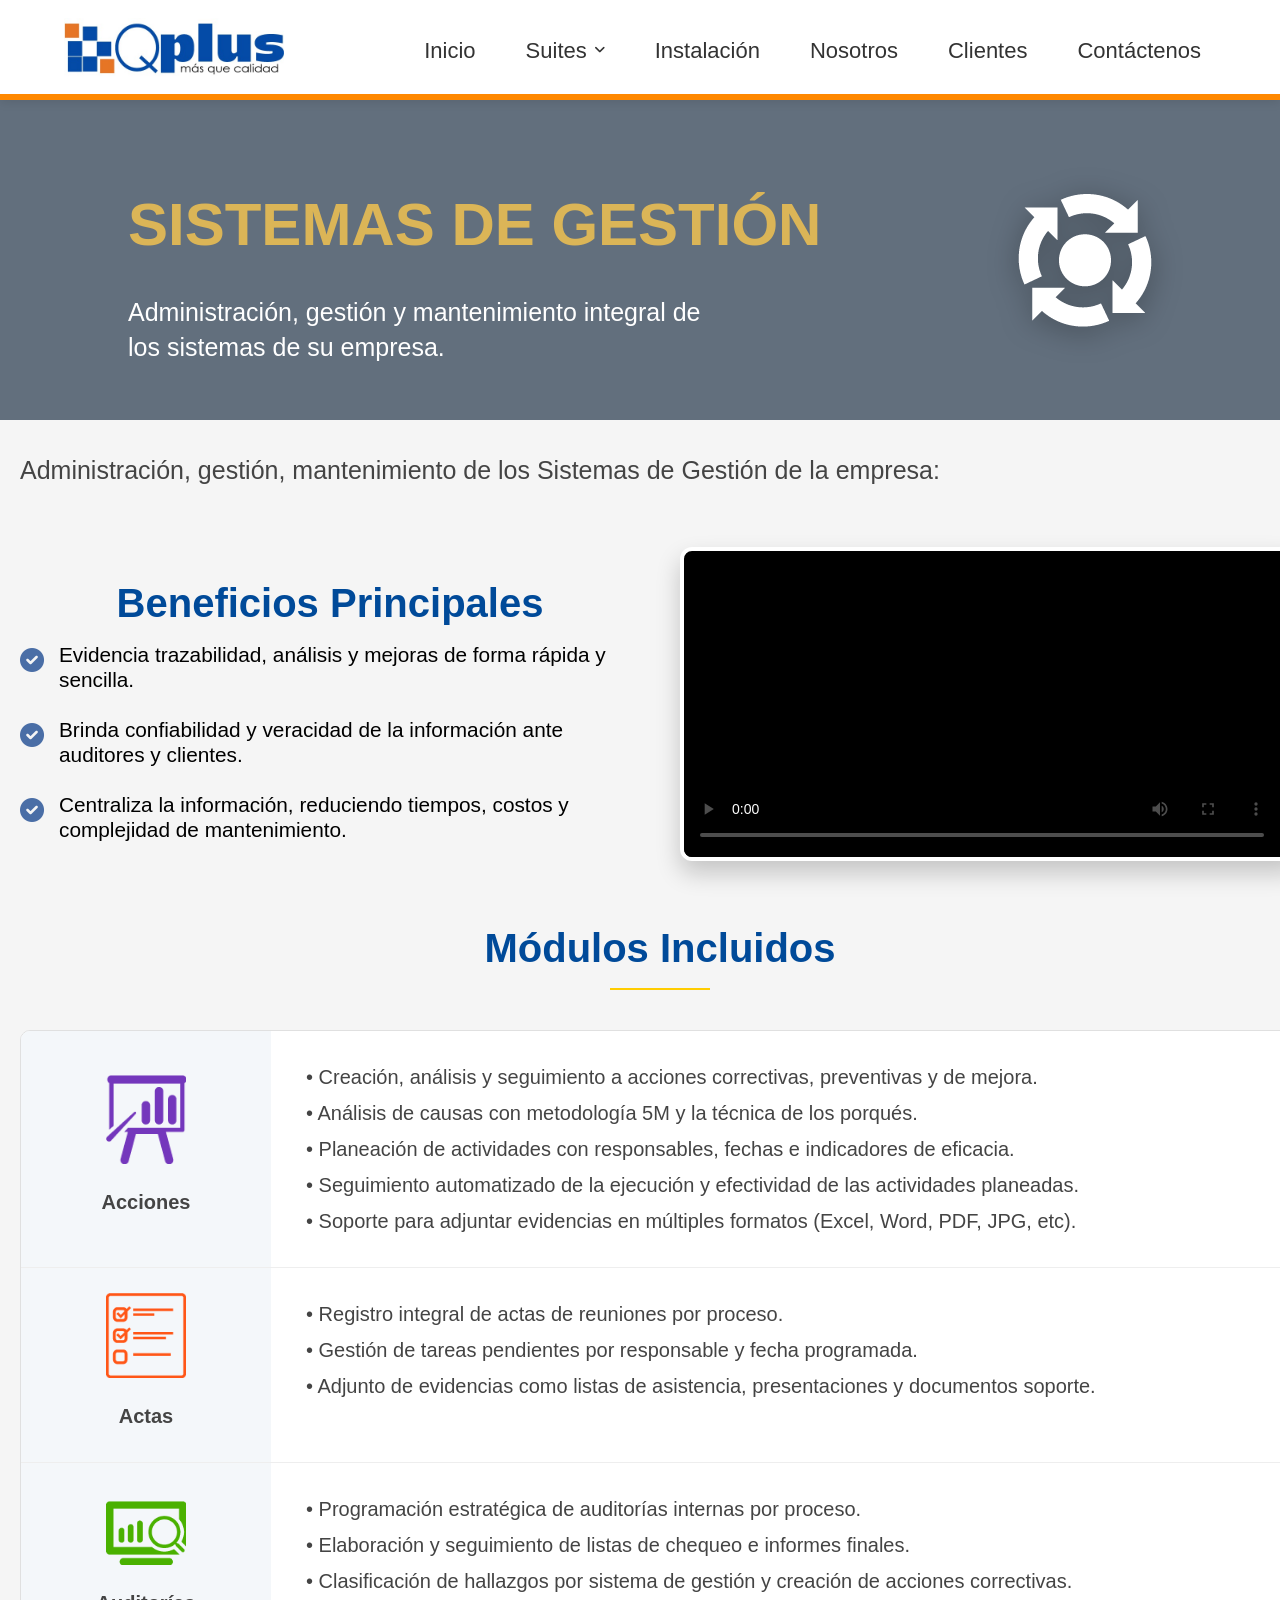
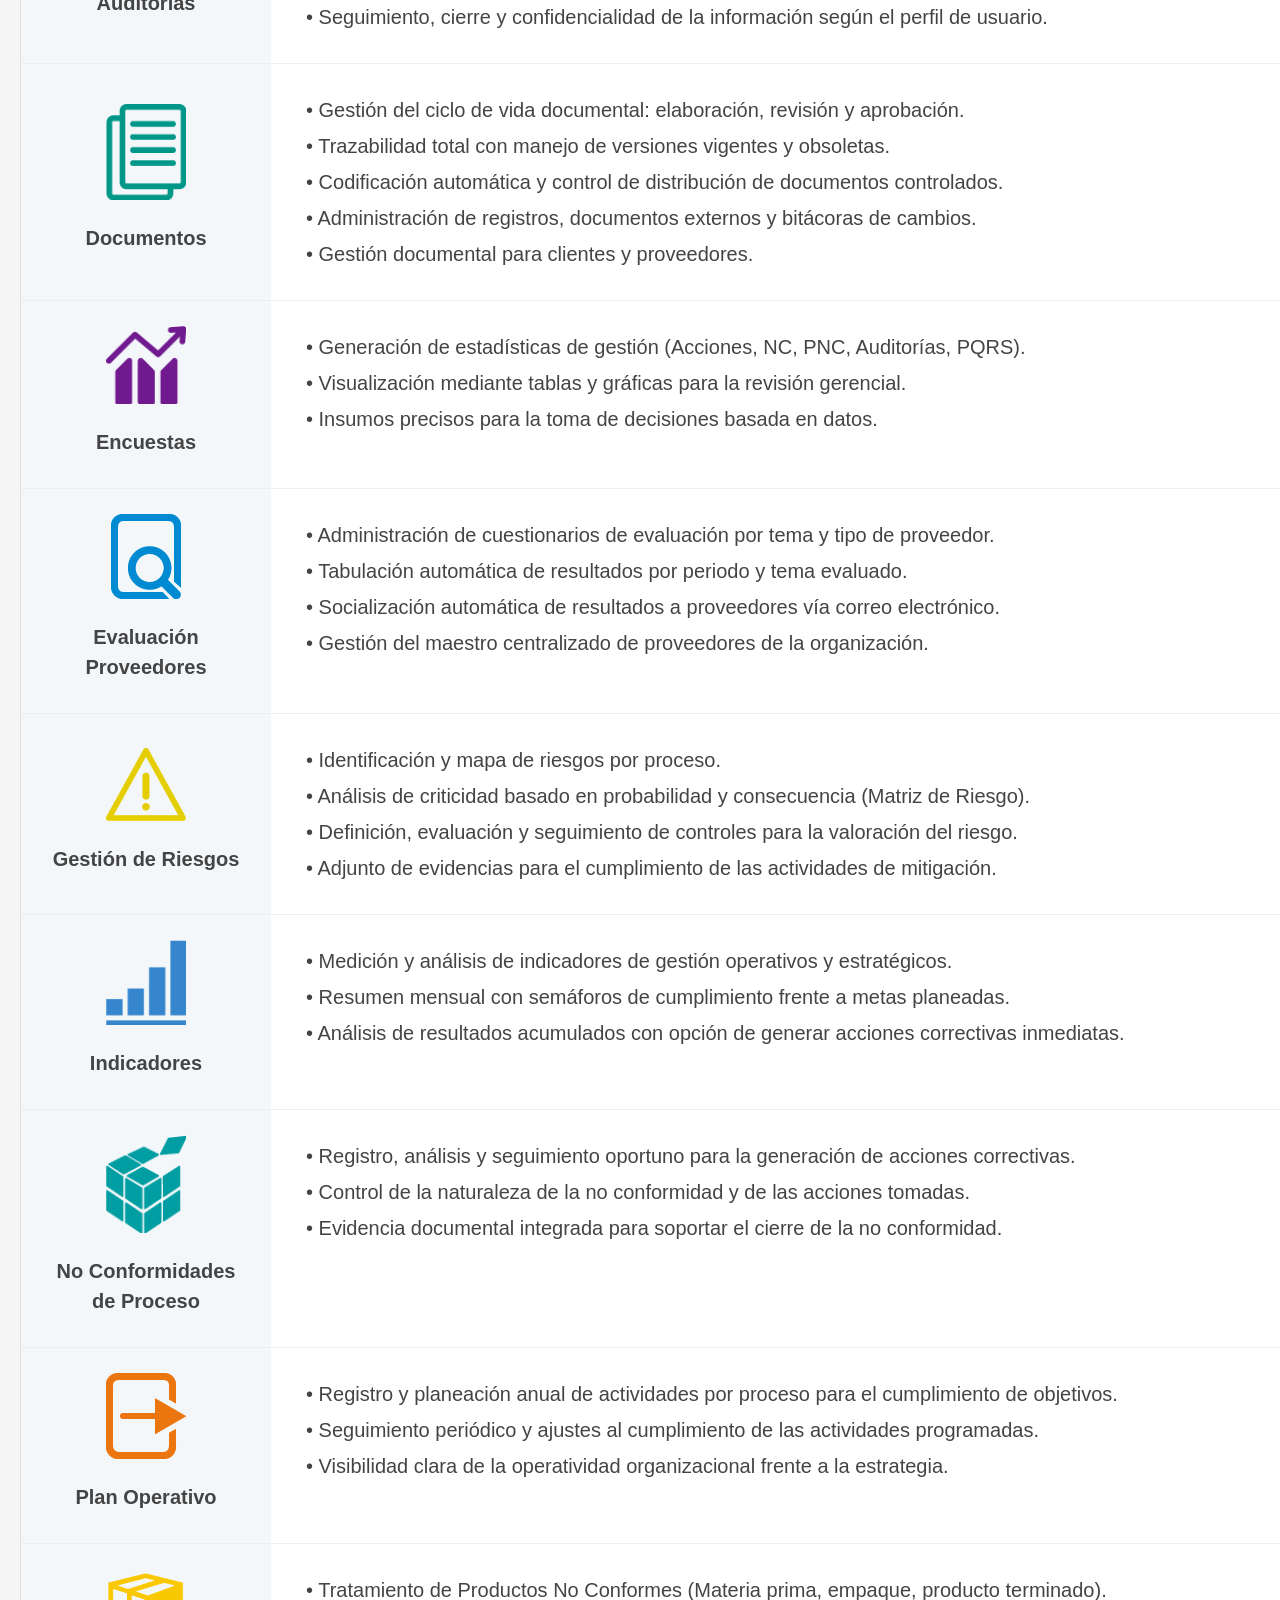
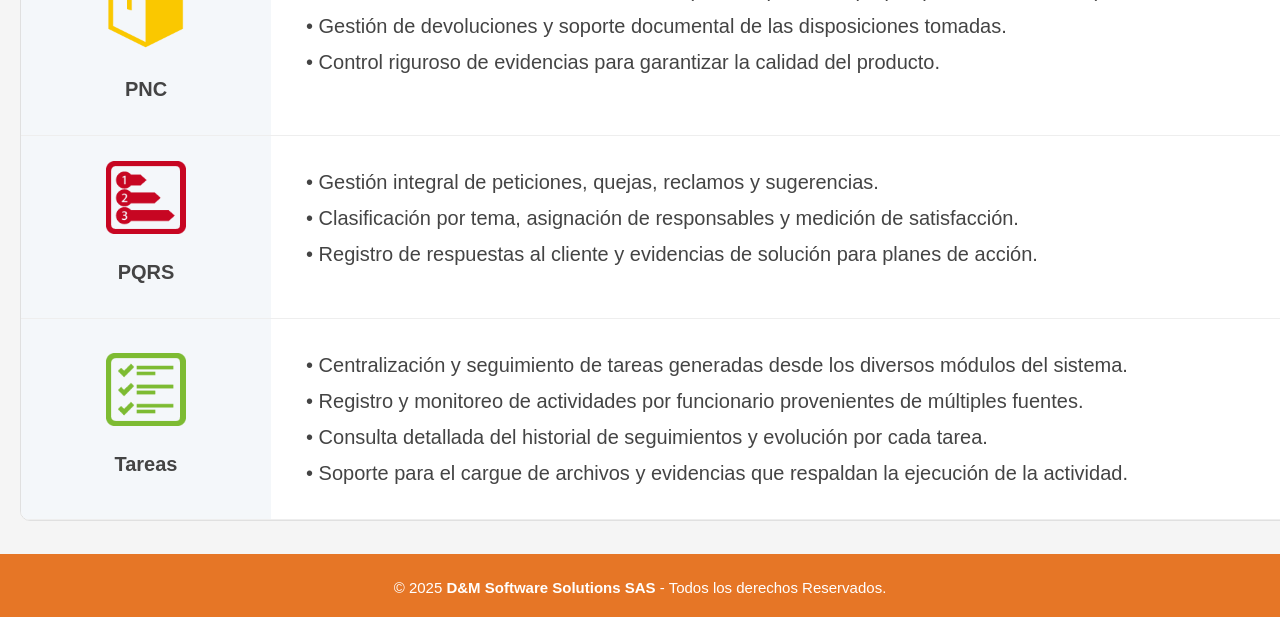
==== commit 682b3734: "dd" ====
--- a/M_SistemasGestion.html
+++ b/M_SistemasGestion.html
@@ -2,7 +2,8 @@
 <html lang="es">
   <head>
     <meta charset="UTF-8" />
-    <meta name="viewport" content="width=device-width, initial-scale=1.0" />
+    <meta name="viewport" content="width=device-width, initial-scale=1.0, maximum-scale=1.0, user-scalable=no">
+    <!-- <meta name="viewport" content="width=device-width, initial-scale=1.0" /> -->
     <title>Qplus - Sistemas de Gestión</title>
     <link rel="stylesheet" href="styles.css" />
     <link
--- a/styles.css
+++ b/styles.css
@@ -6,7 +6,7 @@
     font-size: 22px;
     margin: 0;
     line-height: 1.5;
-    padding-top: 150px; /* Debe ser igual a la altura del navbar */
+    padding-top: 100px; /* Debe ser igual a la altura del navbar */
     background-color: whitesmoke;
 }
 
@@ -20,26 +20,26 @@
     display: flex;
     justify-content: space-between;
     align-items: center;
-    position: fixed; /* Cambiado de relative a fixed */
+    position: fixed;
     top: 0;
     left: 0;
     width: 100%;
-    height: 150px;
+    height: 100px; /* Reducido de 150px a 100px para PC */
     background-color: #ffffff;
     padding: 0 5%;
-    z-index: 10000; /* Asegura que esté por encima de todo */
-    box-shadow: 0 2px 10px rgba(0,0,0,0.1); /* Sombra para que se note al bajar */
+    z-index: 10000;
+    box-shadow: 0 2px 10px rgba(0,0,0,0.1);
     box-sizing: border-box;
+    transition: height 0.3s ease; /* Para una transición suave */
 }
 
 /* --- Logo --- */
 .logo img {
-  height: 80px; /* Controla el tamaño del logo */
-  width: auto;
-  display: block;
-  margin-bottom: 15px; /* Espacio entre el logo y la franja de abajo */
-}
-
+    height: 60px; /* Tamaño más equilibrado */
+    width: auto;
+    display: block;
+    margin-bottom: 5px; 
+}
 /* --- Navegación --- */
 .nav-list {
   display: flex;
@@ -106,43 +106,64 @@
   display: block;
 }
 
-/* --- Menú Móvil (Hamburguesa) --- */
+/* --- Estilos para el Menú de Hamburguesa --- */
 .menu-toggle {
-  display: none; /* Se oculta en PC */
-  flex-direction: column;
-  cursor: pointer;
+    display: none; /* Oculto en computadoras */
+    flex-direction: column;
+    justify-content: space-around;
+    width: 30px;
+    height: 25px;
+    background: transparent;
+    border: none;
+    cursor: pointer;
+    padding: 0;
+    z-index: 10001;
 }
 
 .bar {
-  width: 25px;
-  height: 3px;
-  background-color: #4A6EA6;
-  margin: 4px 0;
-  transition: 0.4s;
-}
-
-/* Responsivo para celulares */
-@media (max-width: 768px) {
-  .menu-toggle {
-    display: flex;
-  }
-
-  .nav-list {
-    display: none; /* Se oculta para el JS */
-    position: absolute;
-    top: 80px;
-    left: 0;
-    width: 100%;
-    background-color: #fff;
-    flex-direction: column;
-    text-align: center;
-    box-shadow: 0 5px 10px rgba(0,0,0,0.1);
-  }
-
-  .nav-list.active {
-    display: flex;
-  }
-}
+    width: 30px;
+    height: 4px;
+    background-color: #004a99; /* Azul Qplus */
+    border-radius: 10px;
+    transition: all 0.3s linear;
+    position: relative;
+    transform-origin: 1px;
+}
+
+/* --- AJUSTES PARA CELULARES (Android y Apple) --- */
+@media (max-width: 850px) {
+    .menu-toggle {
+        display: flex; /* Muestra las tres rayitas */
+    }
+
+    .nav-list {
+        display: none; /* Oculta la lista horizontal */
+        flex-direction: column;
+        position: absolute;
+        top: 70px; /* Ajustado a la altura del navbar móvil */
+        left: 0;
+        width: 100%;
+        background-color: #ffffff;
+        box-shadow: 0 10px 15px rgba(0,0,0,0.1);
+        padding: 20px 0;
+    }
+
+    .nav-list.active {
+        display: flex; /* Se muestra al tocar las rayitas */
+    }
+
+    .nav-list li {
+        width: 100%;
+        text-align: center;
+        margin: 10px 0;
+    }
+
+    /* Animación de rayitas a X */
+    .menu-toggle.is-active .bar:nth-child(1) { transform: rotate(45deg); }
+    .menu-toggle.is-active .bar:nth-child(2) { opacity: 0; }
+    .menu-toggle.is-active .bar:nth-child(3) { transform: rotate(-45deg); }
+}
+
 /* Estilos de la Franja Fina */
 .franja-fina {
     display: flex !important; /* Fuerza el mostrado */
@@ -256,61 +277,35 @@
 /* ============================================================
 ---------------- SECCION INICIO -------------------------------
 =============================================================== */
-.wrapper-inicio {
-    max-width: 95vw;
-    margin-left: auto;
-    margin-right: auto;
-    padding: 0 10px;
-}
-
-/* Ajustar la sección 'inicio' para que no se superponga al carrusel */
-.container#inicio {
-    padding-top: 20px; /* Añadir espacio superior en la sección de inicio */
-}
-
-/* Estilos para el inicio (video y texto a la derecha) */
-#inicio {
-    display: flex;
-    align-items: center;
-    justify-content: space-between;
-    padding: 20px;
-}
-
-#inicio .video-container {
-    flex: 1;
-    max-width: 50%;
-}
-
-#inicio .text-container {
-    flex: 1;
-    max-width: 50%;
-    padding-left: 20px;
-}
-
-/* Viñetas de la lista de inicio */
-
-.lista-limpia {
-  list-style: none; /* Quitamos el punto original */
-  padding-left: 0;
-}
-
-.lista-limpia li {
-  position: relative;
-  padding-left: 30px; /* Espacio para el icono */
-  margin-bottom: 15px;
-  line-height: 1.5;
-  color: #444;
-}
-
-/* Creamos el check personalizado lista de inicio */
-.lista-limpia li::before {
-  content: '✓'; /* Puedes usar un check o una flecha '→' */
-  position: absolute;
-  left: 0;
-  top: 0;
-  color: #ff8800; /* Color de los check */
-  font-weight: bold;
-  font-size: 1.3em;
+.seccion-inicio-proceso {
+    padding: 60px 0;
+}
+
+.seccion-inicio-proceso h2 {
+    text-align: center;
+    font-size: 40px;
+    color: #004a99;
+    margin-bottom: 10px;
+    padding: 0 20px;
+}
+
+.separator-line {
+    width: 60px;
+    height: 4px;
+    background-color: #DBB557;
+    margin: 0 auto 40px auto;
+}
+
+/* Ajuste específico para el orden en el inicio en móvil */
+@media (max-width: 850px) {
+    .seccion-inicio-proceso .grid-layout-caracteristicas {
+        display: flex;
+        flex-direction: column; /* Video arriba, texto abajo */
+    }
+    
+    .seccion-inicio-proceso h2 {
+        font-size: 24px;
+    }
 }
 
 /* ============================================================
@@ -942,20 +937,19 @@
 /* ============================================================
 ------------------ SECCION FOOTER COMPLETO --------------------
 =============================================================== */
-/* --- FOOTER --- */
 .pie-pagina {
     width: 100%;
-    background-color: #346ba6;
+    background-color: #346ba6; /* El azul de tu código */
 }
 
 .grupo-1 {
     width: 100%;
-    max-width: 2000px;
+    max-width: 1400px; /* Ajustado para que no sea excesivamente ancho en pantallas 4k */
     margin: auto;
     display: grid;
-    grid-template-columns: repeat(3, 1fr);
-    grid-gap: 100px;
-    padding: 45px, 0px;
+    grid-template-columns: repeat(3, 1fr); /* 3 columnas en PC */
+    grid-gap: 50px; /* Espaciado equilibrado */
+    padding: 45px 20px;
     text-align: center;
 }
 
@@ -969,6 +963,8 @@
 
 figure img {
     width: 250px;
+    max-width: 100%; /* Evita que la imagen se salga en móviles */
+    height: auto;
 }
 
 .box h3 {
@@ -983,13 +979,17 @@
     margin-bottom: 10px;
     font-size: 18px;
 }
+
 .box p a {
     color: white;
-}
+    text-decoration: none;
+}
+
 .box p a:hover {
-    color: #e67626;
-}
-
+    color: #e67626; /* Color naranja de tu código */
+}
+
+/* Redes Sociales */
 .red-social a {
     display: inline-block;
     text-decoration: none;
@@ -997,40 +997,63 @@
     height: 45px;
     line-height: 45px;
     color: white;
-    margin-right: 10px;
+    margin: 5px; /* Espacio para que no se peguen en móvil */
     background-color: #003366;
     text-align: center;
-    justify-content: center;
     transition: all 300ms ease;
     border-radius: 10px;
 }
 
 .red-social a:hover {
     color: #e67626;
-}
-
+    background-color: white;
+}
+
+/* Franja Inferior Copyright */
 .grupo-2 {
     background-color: #e67626;
-    padding: 15px, 10px;
+    padding: 15px 10px;
     text-align: center;
     color: white;
 }
 
-.grupo-2  small {
+.grupo-2 small {
     font-size: 15px;
 }
 
-/* --- RESPONSIVO --- */
-@media (max-width: 768px) {
+/* ==========================================================================
+   AJUSTES PARA MÓVIL (Android & iOS)
+   ========================================================================== */
+@media (max-width: 850px) {
+    /* Navbar ajustado para que no tape el contenido */
     .navbar {
-        height: auto;
-        flex-direction: column;
-        padding: 15px;
-    }
-    body { padding-top: 220px; }
-    .hero-text h1 { font-size: 45px; }
-}
-
+        height: 70px;
+        padding: 0 15px;
+    }
+    
+    body { padding-top: 80px; }
+
+    /* El Footer pasa a 1 columna */
+    .grupo-1 {
+        grid-template-columns: 1fr; 
+        grid-gap: 40px;
+        padding: 30px 15px;
+    }
+
+    .hero-text h1 { 
+        font-size: 35px; /* Tamaño de título más apto para celular */
+    }
+
+    .box figure img {
+        width: 180px; /* Logo más pequeño en footer móvil */
+    }
+
+    .red-social {
+        display: flex;
+        justify-content: center;
+        flex-wrap: wrap;
+    }
+}
 /* ==========================================================================
    ----------- ESTILOS COMPARTIDOS PARA SUITES (SG, TH, VD) -----------------
    ========================================================================== */
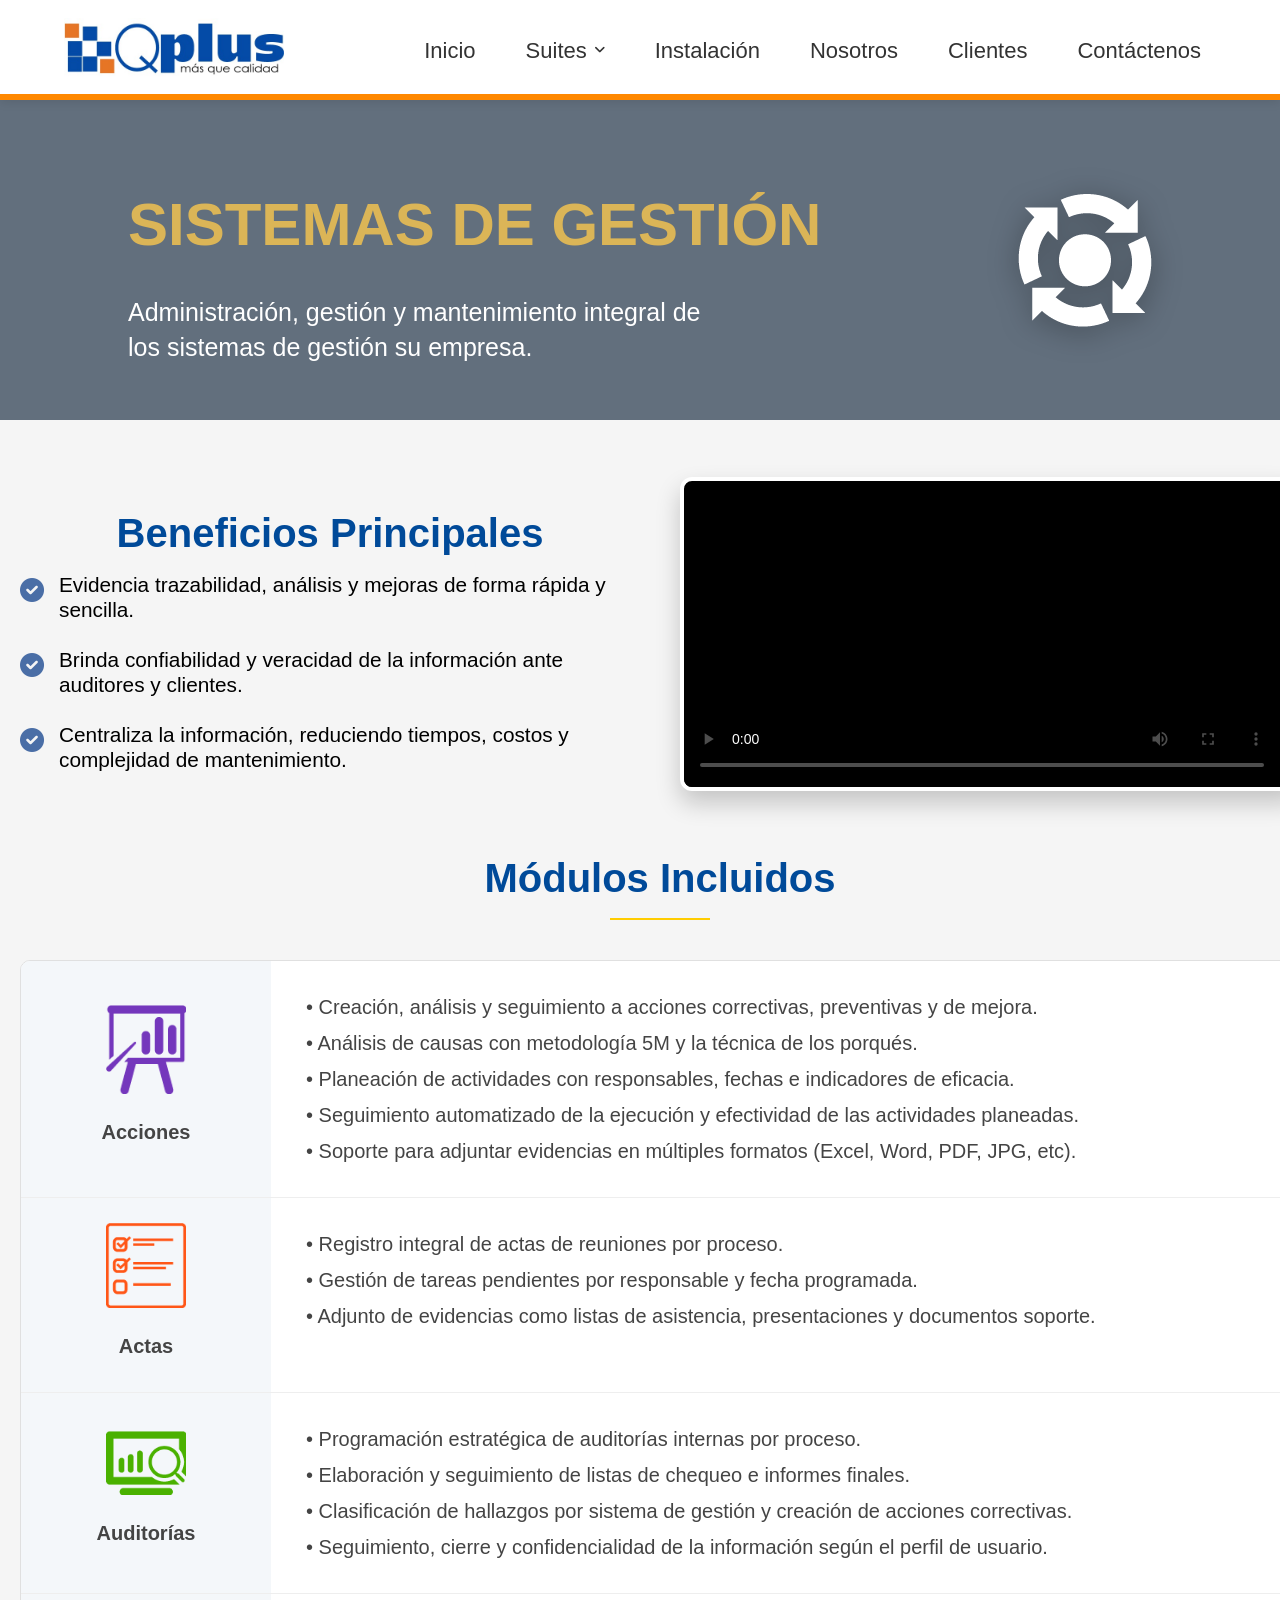
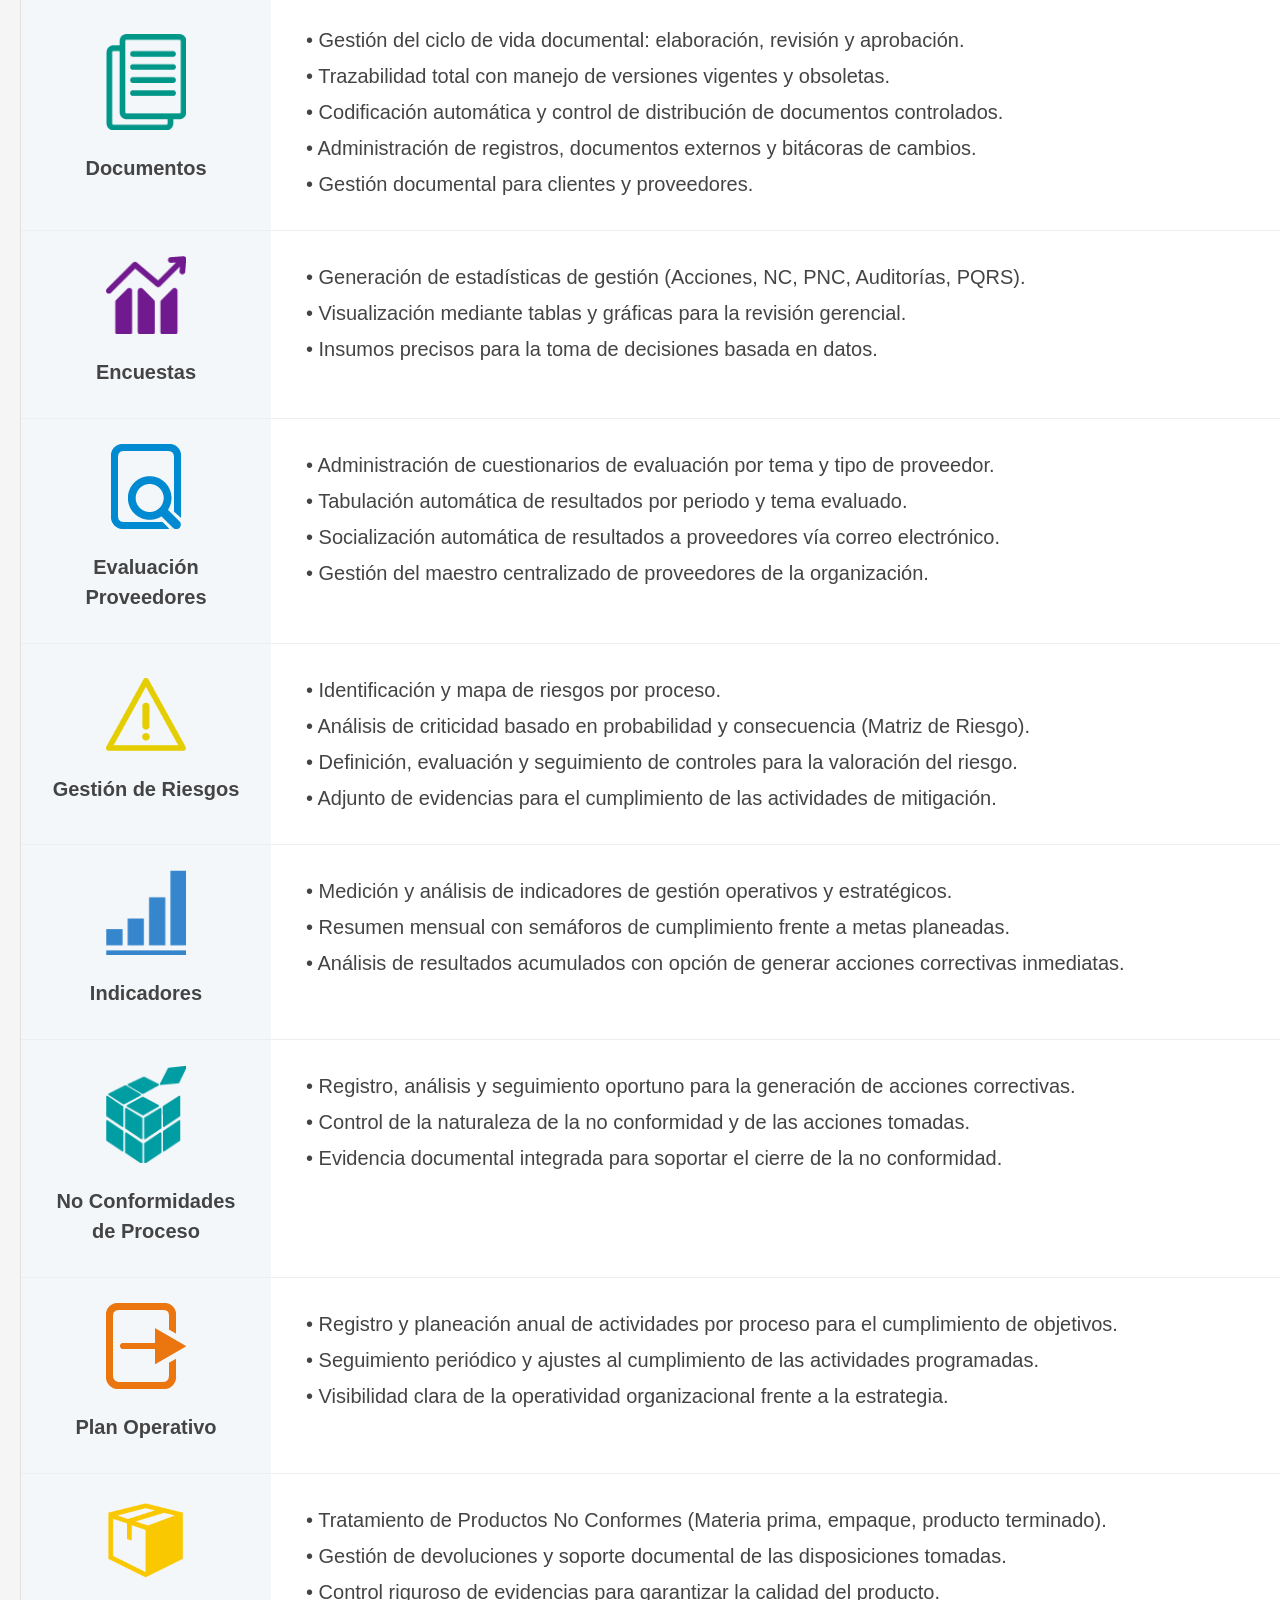
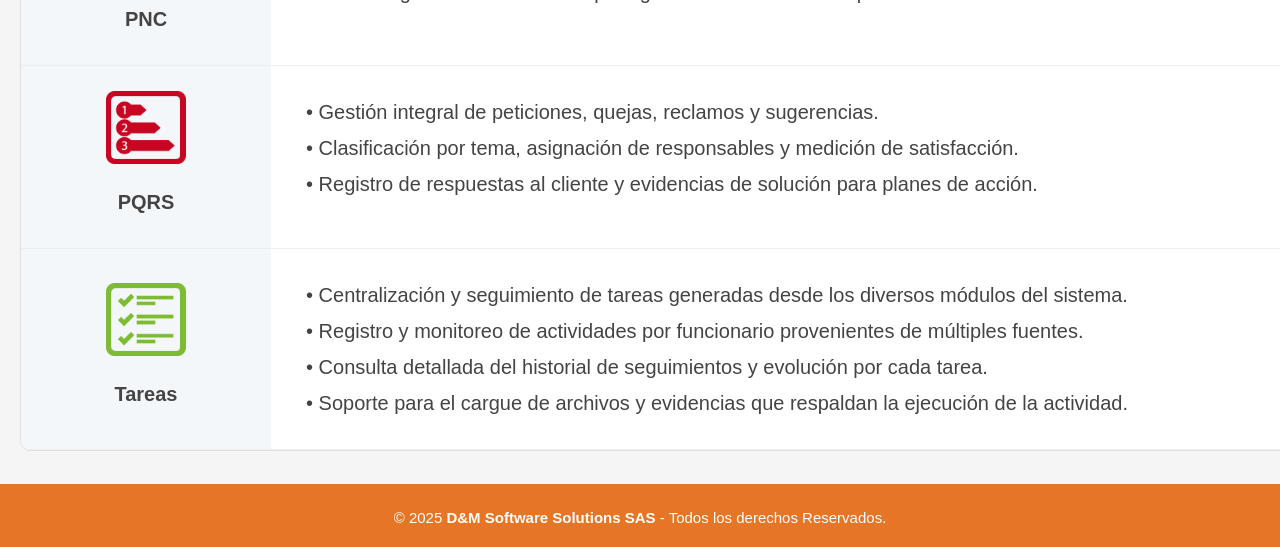
==== commit 6043ac61: "reajustes finales" ====
--- a/M_SistemasGestion.html
+++ b/M_SistemasGestion.html
@@ -64,7 +64,7 @@
         <div class="hero-text">
           <h1>Sistemas de Gestión</h1>
           <p>
-            Administración, gestión y mantenimiento integral de los sistemas de
+            Administración, gestión y mantenimiento integral de los sistemas de gestión
             su empresa.
           </p>
         </div>
@@ -76,9 +76,12 @@
     </section>
 
     <main class="wrapper-principal">
-      <p class="introduccion-suite">
-        Administración, gestión, mantenimiento de los Sistemas de Gestión de la empresa:
-      </p>
+      <!-- <p class="introduccion-suite">
+        Administración de la información personal, laboral, académica, seguridad
+        social de los colaboradores de la empresa, así como la ficha de ingreso
+        del funcionario, las hojas de vida y diferentes listados como el listado
+        de tiempo de servicio, cumpleaños y seguridad social.
+      </p> -->
       <div class="grid-layout-caracteristicas">
         <div class="text-content-caracteristicas">
           <h2>Beneficios Principales</h2>
--- a/styles.css
+++ b/styles.css
@@ -641,9 +641,10 @@
 }
 
 .cuerpo-texto-nosotros p {
-    font-size: 1.1rem;
-    line-height: 1.6;
-    color: #444;
+    font-family: 'Century Gothic', sans-serif;
+    font-size: 1.2rem;
+    line-height: 1.5;
+    color: #2e2d2d;
     margin-bottom: 20px;
     text-align: justify;
 }
